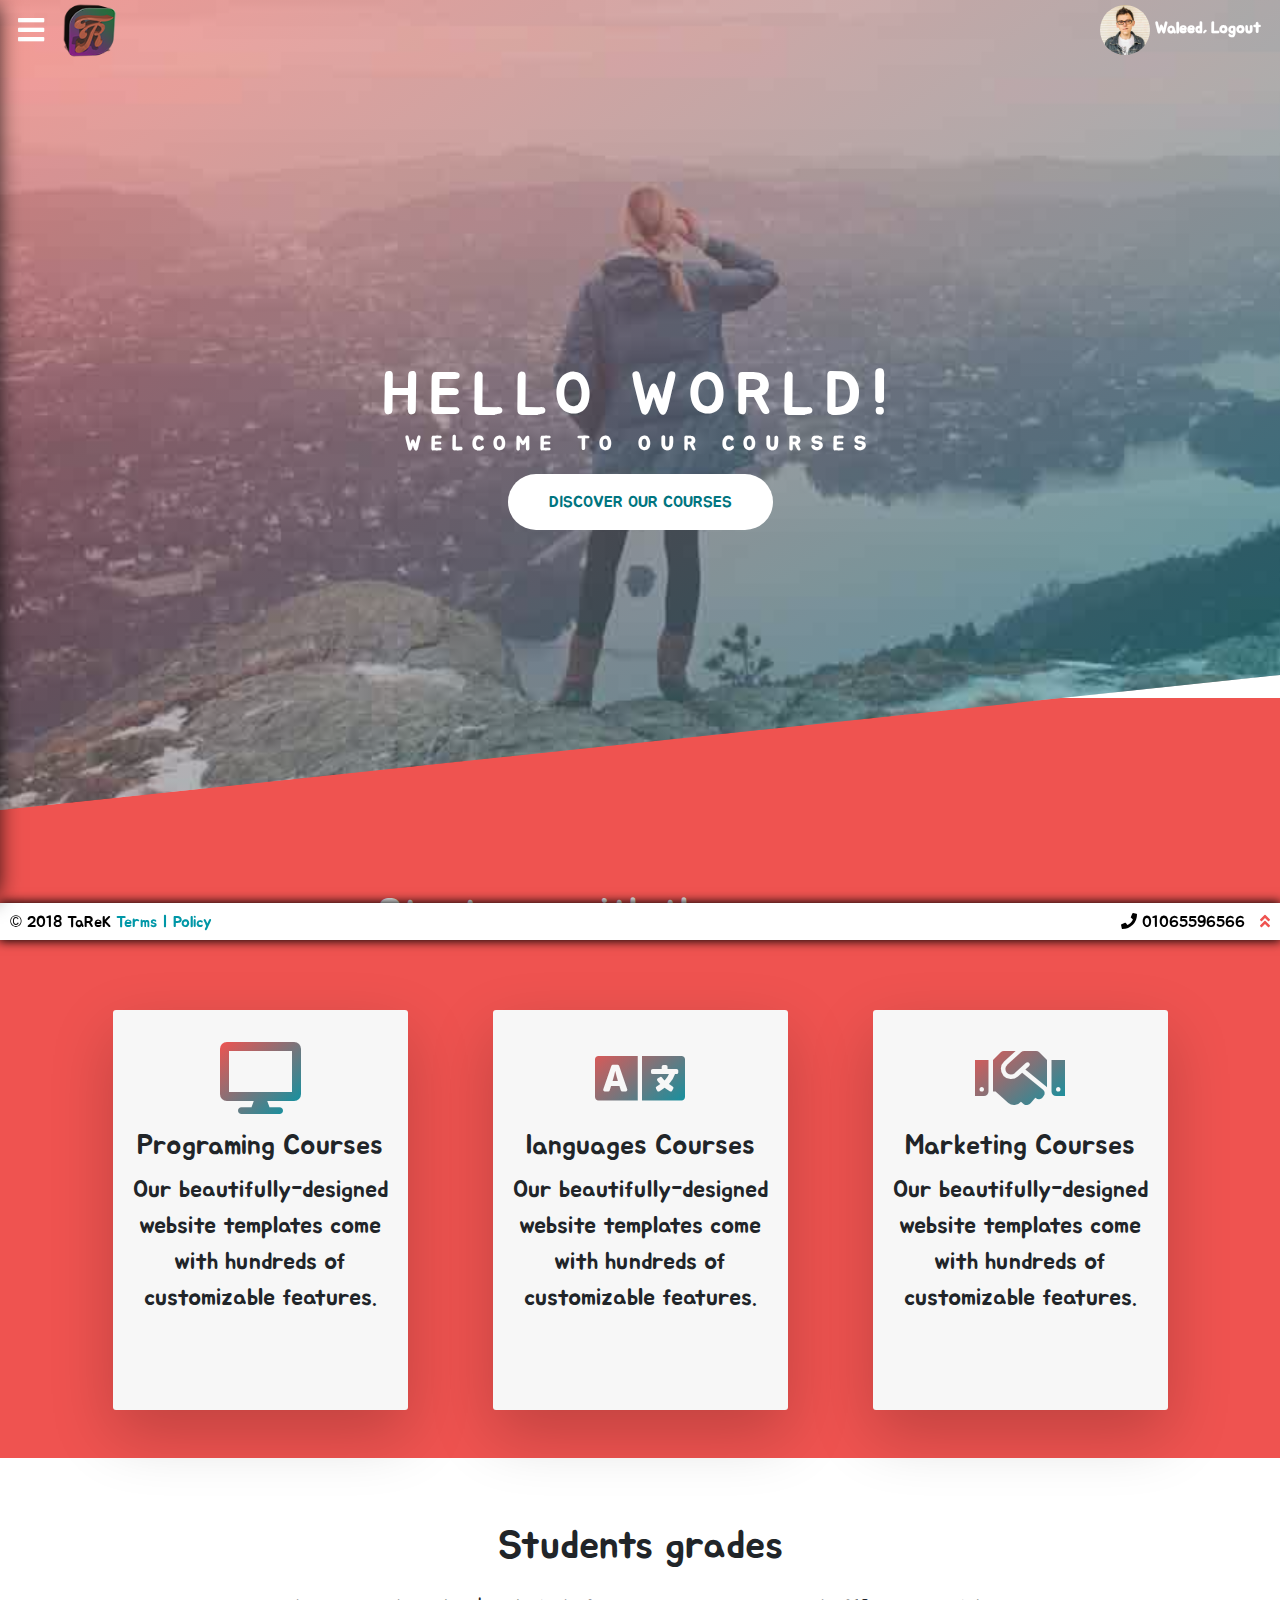
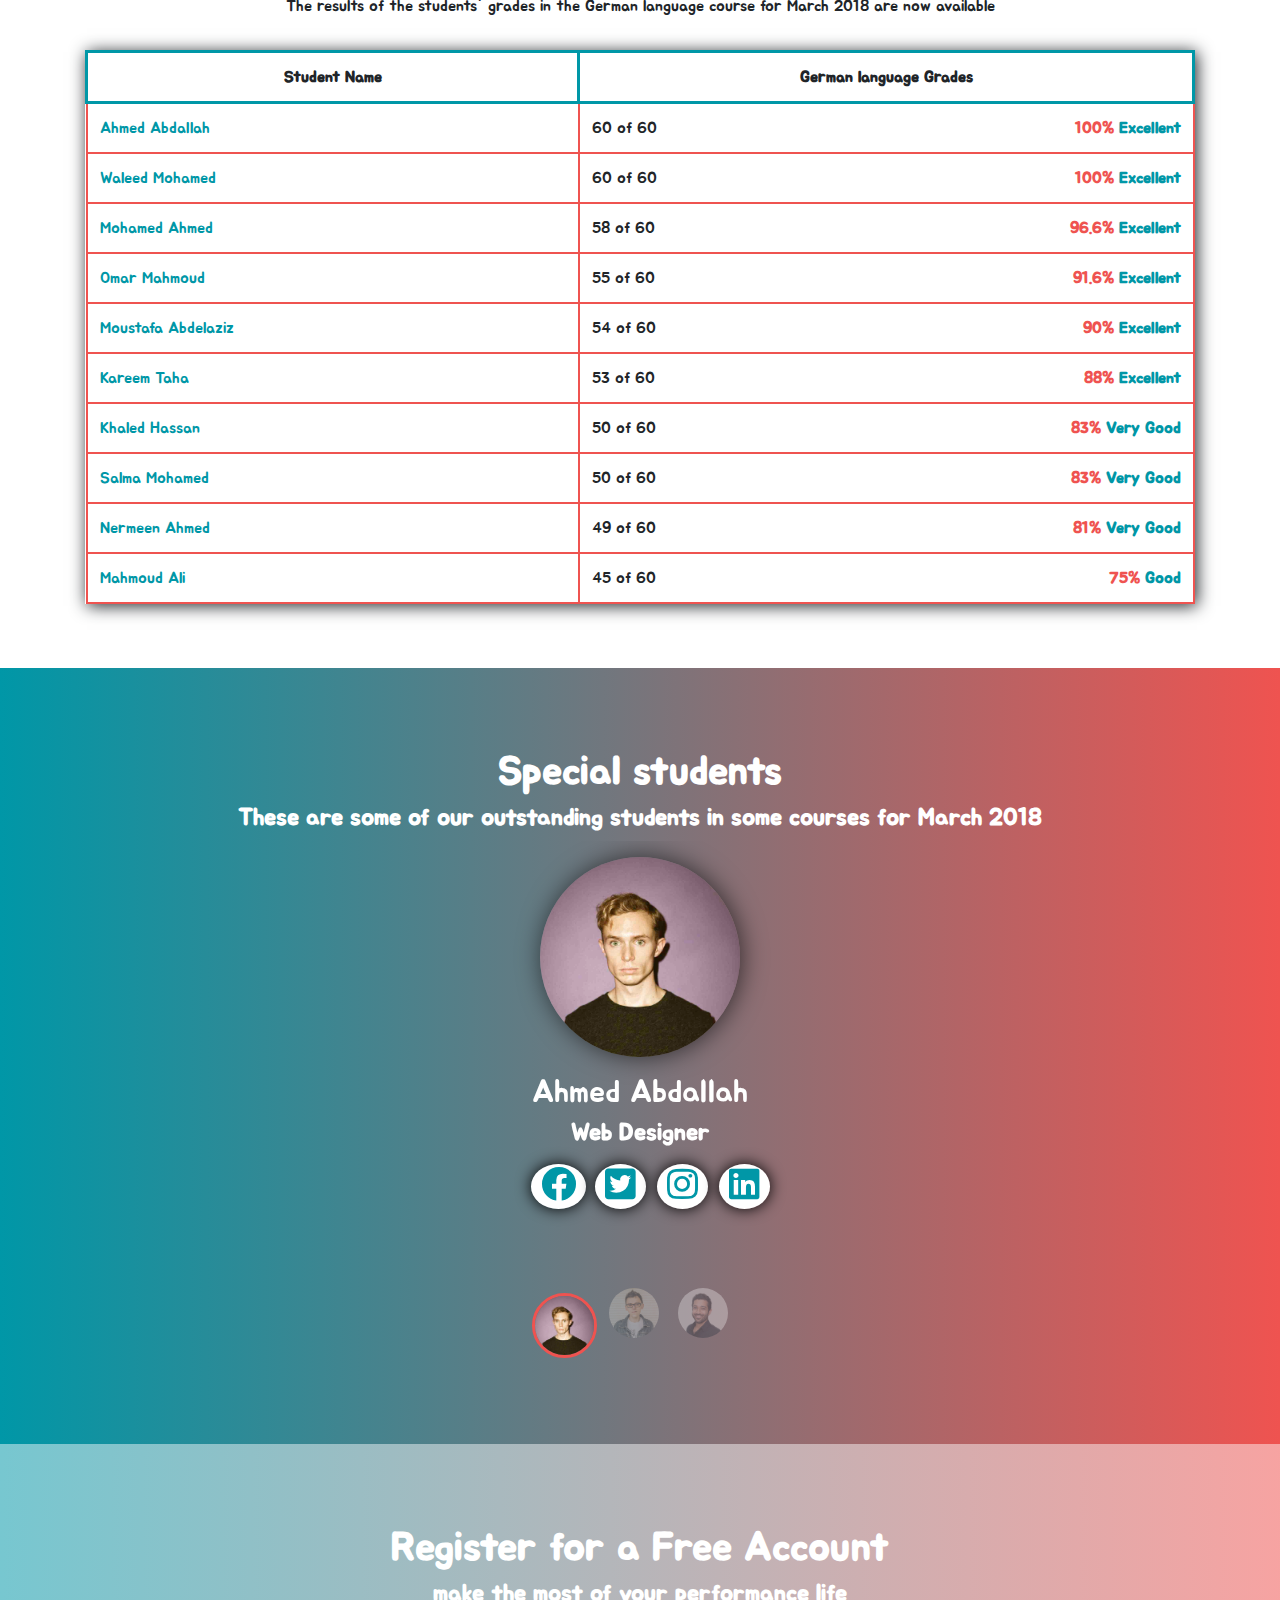
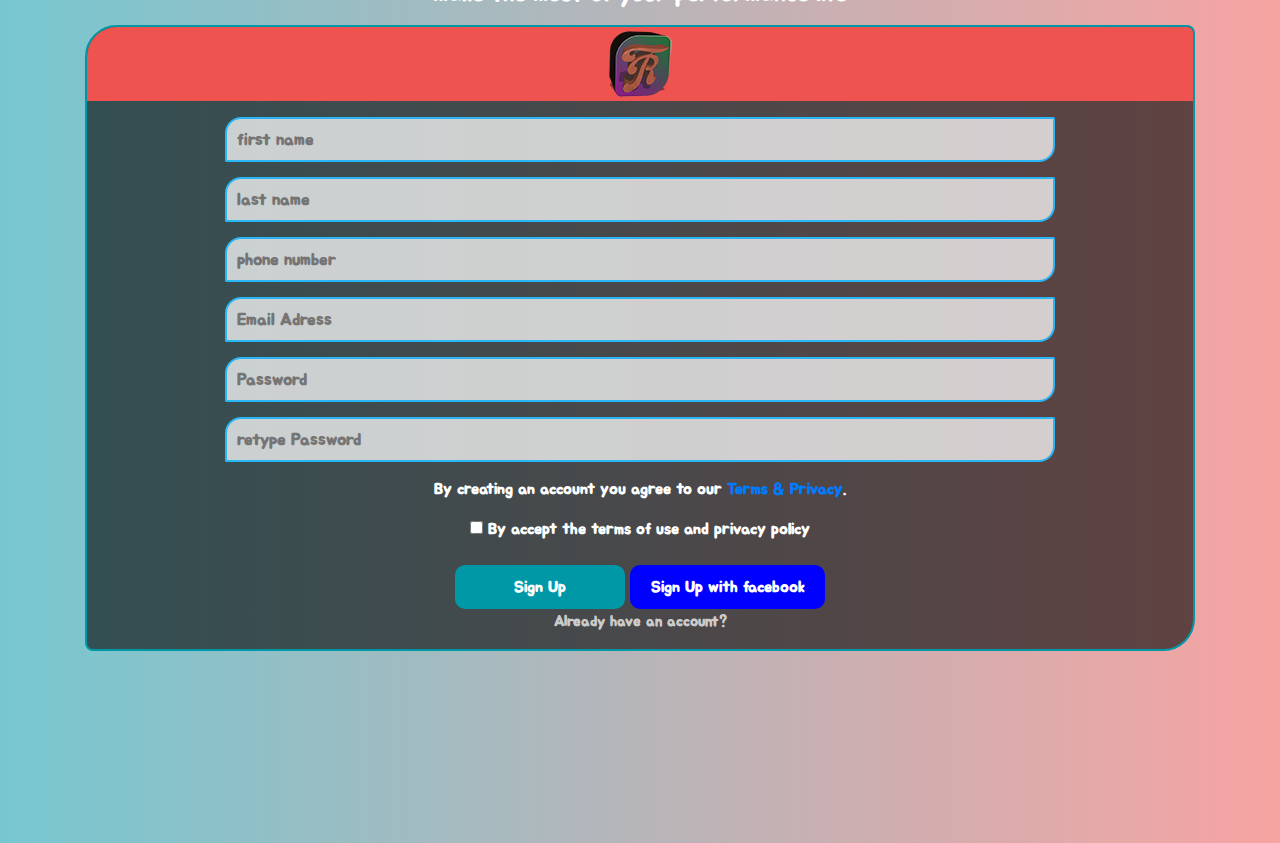
==== index.html @ 6b43af76 "task" ====
<!DOCTYPE html>
<html>

<head>
  <meta charset="utf-8">
  <meta name="viewport" content="width=device-width, initial-scale=1, shrink-to-fit=no">
  <title>Courses website</title>
  <link href="https://fonts.googleapis.com/css?family=Jua" rel="stylesheet">
  <link rel="shortcut icon" href="img\logo.png">
  <link rel="stylesheet" href="css/bootstrap.min.css">
  <link rel="stylesheet" href="css/fontawesome.min.css">
  <link href="https://use.fontawesome.com/releases/v5.0.8/css/all.css" rel="stylesheet">
  <link rel="stylesheet" href="css/style.css">
  <script src="js/jquery-3.3.1.min.js"></script>
  <script src="js/jquery.nicescroll.min.js"></script>
  <script src="js/bootstrap.min.js"></script>
  <script src="js/popper.min.js"></script>
  <script src="js/plugin.js"></script>
   <script src="js/javascript.js"></script>
</head>

<body>
  <!---------------------- start navbar-->
  <!-------------------- fixed options -------------->
  <div class="fixed-option">
    <div class="side-menu">
      <a href="#" class="active">Home</a>
      <a href="#feat-stu">features courses</a>
      <a href="#">Latest News</a>
      <a href="#">Courses</a>
      <a href="#">About Us</a>
      <a href="#">Contact Us</a>
    </div>
    <div class="close-nav far fa-window-close"></div>
  </div>
  <!-------------------- end options -------------->
  <div class="main-header">
    <a class="brand" href="#">
      <img src="img/logo.png" title="campny logo">
    </a>
    <a class="open-nav fas fa-bars"></a>
    <div class="user">
      <a href="#waleed" class="user-pic">
        <img src="img/students/waleed.jpg" title="comrec logo">
      </a>
      <a class="user-name" href="#waleed" id="user-ahmed">Waleed,</a>
    </div>
    <a class="login-out-user" href="#login" onclick="logout()" id="logout"> Logout</a>
  </div>
  <!--------------------------- end navbar-->
  <!--------------------------------- start header-->
  <header class="header" id="header">
    <div class="text-box">
      <div class="container">
        <h1 class="heading-primary">
          <span class="heading-primary-main">hello world!</span>
          <span class="heading-primary-sub">Welcome to Our courses</span>
        </h1>
        <a href="#" class="btn btn-white btn-animated" id="start">Discover Our courses</a>
      </div>
    </div>
    </div>
  </header>
  <!--------------------------------------- end header -->
  <!----------------- feat section ------------>
  <section class="feature-section" id="feat-section">
    <div class="container">
      <h1 id="feat-h" class="text-center">Start now with these courses</h1>
      <div class="row">
        <div class="feat col-md-6 col-lg-4">
          <div class="feat-box">
            <i class="feat-icon fas fa-desktop fa-3x"></i>
            <h3 class="feat-head">Programing Courses</h3>
            <p class="feat-text">Our beautifully-designed website templates come with hundreds of customizable features.</p>
          </div>
        </div>
        <div class="feat col-md-6 col-lg-4">
          <div class="feat-box">
            <i class="feat-icon fas fa-language fa-3x"></i>
            <h3 class="feat-head">languages Courses</h3>
            <p class="feat-text">Our beautifully-designed website templates come with hundreds of customizable features.</p>
          </div>
        </div>
        <div class="feat col-md-6 col-lg-4">
          <div class="feat-box">
            <i class="feat-icon fas fa-handshake fa-3x"></i>
            <h3 class="feat-head">Marketing Courses</h3>
            <p class="feat-text">Our beautifully-designed website templates come with hundreds of customizable features.</p>
          </div>
        </div>
      </div>
    </div>
  </section>
  <section class="grades" id="grades">
    <div class="container">
      <h1>Students grades</h1>
      <p>The results of the students' grades in the German language course for March 2018 are now available</p>
      <table class="table">
        <thead>
          <tr>
            <th>Student Name</th>
            <th>German language Grades</th>
          </tr>
        </thead>
        <tbody>
          <tr>
            <td>
              <a href="#ahmed">Ahmed Abdallah</a>
            </td>
            <td>60 of 60
              <div class="rate">
                <span> 100% </span>
                <span> Excellent </span>
              </div>
            </td>
            <div class="popup" id="ahmed">
              <div class="contaner">
                <div class="popup_content">
                  <a href="#grades" class="close-popup far fa-window-close"></a>
                  <img src="img/students/ahmed.jpg">
                  <h2>Ahmed Abdallah</h2>
                  <h4>Web Designer</h4>
                  <h6>From Cairo, Egypt</h6>
                  <h6>faculty of science sohag university</h6>
                  <p class="lead">Interested in German course and web design course</p>
                  <div class="social">
                    <div class="icon">
                      <a href="#">
                        <i class="fab fa-facebook"></i>
                      </a>
                    </div>
                    <div class="icon">
                      <a href="#">
                        <i class="fab fa-twitter-square"></i>
                      </a>
                    </div>

                    <div class="icon">
                      <a href="#">
                        <i class="fab fa-instagram"></i>
                      </a>
                    </div>

                    <div class="icon">
                      <a href="#">
                        <i class="fab fa-linkedin"></i>
                      </a>
                    </div>
                  </div>
                  <button class="button-effect from-left">
                    <span class="fi1"></span>
                    <span class="fi2">Contact</span>
                  </button>
                </div>
              </div>
            </div>
          </tr>
          <tr>
            <td>
              <a href="#waleed">Waleed Mohamed</a>
            </td>
            <td>60 of 60
              <div class="rate">
                <span> 100% </span>
                <span> Excellent </span>
              </div>
            </td>
            <div class="popup" id="waleed">
              <div class="contaner">
                <div class="popup_content">
                  <a href="#" class="close-popup far fa-window-close"></a>
                  <img src="img/students/waleed.jpg">
                  <h2>Waleed Mohamed</h2>
                  <h4>Student</h4>
                  <h6>From Alex, Egypt</h6>
                  <h6>faculty of medicine Cairo university</h6>
                  <p class="lead">Interested in German course and Ui/Ux course</p>
                  <div class="social">
                    <div class="icon">
                      <a href="#">
                        <i class="fab fa-facebook"></i>
                      </a>
                    </div>
                    <div class="icon">
                      <a href="#">
                        <i class="fab fa-twitter-square"></i>
                      </a>
                    </div>

                    <div class="icon">
                      <a href="#">
                        <i class="fab fa-instagram"></i>
                      </a>
                    </div>

                    <div class="icon">
                      <a href="#">
                        <i class="fab fa-linkedin"></i>
                      </a>
                    </div>
                  </div>
                  <button class="button-effect from-left">
                    <span class="fi1"></span>
                    <span class="fi2">Contact</span>
                  </button>
                </div>
              </div>
            </div>
          </tr>
          <tr>
            <td>
              <a href="#mohamed">Mohamed Ahmed</a>
            </td>
            <td>58 of 60
              <div class="rate">
                <span> 96.6% </span>
                <span> Excellent </span>
              </div>
            </td>
            <div class="popup" id="mohamed">
              <div class="contaner">
                <div class="popup_content">
                  <a href="#grades" class="close-popup far fa-window-close"></a>
                  <img src="img/students/mohamed.jpg">
                  <h2>Mohamed Ahmed</h2>
                  <h4>Teacher</h4>
                  <h6>From Faiyum , Egypt</h6>
                  <h6>faculty of alsun ain shams university</h6>
                  <p class="lead">Interested in German course and grafic design course</p>
                  <div class="social">
                    <div class="icon">
                      <a href="#">
                        <i class="fab fa-facebook"></i>
                      </a>
                    </div>
                    <div class="icon">
                      <a href="#">
                        <i class="fab fa-twitter-square"></i>
                      </a>
                    </div>

                    <div class="icon">
                      <a href="#">
                        <i class="fab fa-instagram"></i>
                      </a>
                    </div>

                    <div class="icon">
                      <a href="#">
                        <i class="fab fa-linkedin"></i>
                      </a>
                    </div>
                  </div>
                  <button class="button-effect from-left">
                    <span class="fi1"></span>
                    <span class="fi2">Contact</span>
                  </button>
                </div>
              </div>
            </div>
          </tr>
          <tr>
            <td>
              <a href="#omar">Omar Mahmoud</a>
            </td>
            <td>55 of 60
              <div class="rate">
                <span> 91.6% </span>
                <span> Excellent </span>
              </div>
            </td>
            <div class="popup" id="omar">
              <div class="contaner">
                <div class="popup_content">
                  <a href="#grades" class="close-popup far fa-window-close"></a>
                  <img src="img/students/omar.jpg">
                  <h2>Omar Mahmoud</h2>
                  <h4>Student</h4>
                  <h6>From asyout , Egypt</h6>
                  <h6>faculty of engineering cairo university</h6>
                  <p class="lead">Interested in German course English course</p>
                  <div class="social">
                    <div class="icon">
                      <a href="#">
                        <i class="fab fa-facebook"></i>
                      </a>
                    </div>
                    <div class="icon">
                      <a href="#">
                        <i class="fab fa-twitter-square"></i>
                      </a>
                    </div>

                    <div class="icon">
                      <a href="#">
                        <i class="fab fa-instagram"></i>
                      </a>
                    </div>

                    <div class="icon">
                      <a href="#">
                        <i class="fab fa-linkedin"></i>
                      </a>
                    </div>
                  </div>
                  <button class="button-effect from-left">
                    <span class="fi1"></span>
                    <span class="fi2">Contact</span>
                  </button>
                </div>
              </div>
            </div>
          </tr>
          <tr>
            <td>
              <a href="#mostafa">Moustafa Abdelaziz</a>
            </td>
            <td>54 of 60
              <div class="rate">
                <span> 90% </span>
                <span> Excellent </span>
              </div>
            </td>
            <div class="popup" id="mostafa">
              <div class="contaner">
                <div class="popup_content">
                  <a href="#grades" class="close-popup far fa-window-close"></a>
                  <img src="img/students/moustafa.jpg">
                  <h2>Moustafa Abdelaziz</h2>
                  <h4></h4>
                  <h6>From Aswan , Egypt</h6>
                  <h6>faculty of dentistry alexandria university</h6>
                  <p class="lead">Interested in German course italic course</p>
                  <div class="social">
                    <div class="icon">
                      <a href="#">
                        <i class="fab fa-facebook"></i>
                      </a>
                    </div>
                    <div class="icon">
                      <a href="#">
                        <i class="fab fa-twitter-square"></i>
                      </a>
                    </div>

                    <div class="icon">
                      <a href="#">
                        <i class="fab fa-instagram"></i>
                      </a>
                    </div>

                    <div class="icon">
                      <a href="#">
                        <i class="fab fa-linkedin"></i>
                      </a>
                    </div>
                  </div>
                  <button class="button-effect from-left">
                    <span class="fi1"></span>
                    <span class="fi2">Contact</span>
                  </button>
                </div>
              </div>
            </div>
          </tr>
          <tr>
            <td>
              <a href="#kareem">Kareem Taha</a>
            </td>
            <td>53 of 60
              <div class="rate">
                <span> 88% </span>
                <span> Excellent </span>
              </div>
            </td>
            <div class="popup" id="kareem">
              <div class="contaner">
                <div class="popup_content">
                  <a href="#grades" class="close-popup far fa-window-close"></a>
                  <img src="img/students/kareem.jpg">
                  <h2>Kareem Taha</h2>
                  <h4></h4>
                  <h6>From Luxor , Egypt</h6>
                  <h6>faculty of engineering assiut university</h6>
                  <p class="lead">Interested in German course and autocad course</p>
                  <div class="social">
                    <div class="icon">
                      <a href="#">
                        <i class="fab fa-facebook"></i>
                      </a>
                    </div>
                    <div class="icon">
                      <a href="#">
                        <i class="fab fa-twitter-square"></i>
                      </a>
                    </div>

                    <div class="icon">
                      <a href="#">
                        <i class="fab fa-instagram"></i>
                      </a>
                    </div>

                    <div class="icon">
                      <a href="#">
                        <i class="fab fa-linkedin"></i>
                      </a>
                    </div>
                  </div>
                  <button class="button-effect from-left">
                    <span class="fi1"></span>
                    <span class="fi2">Contact</span>
                  </button>
                </div>
              </div>
            </div>
          </tr>
          <tr>
            <td>
              <a href="#khaled">Khaled Hassan</a>
            </td>
            <td>50 of 60
              <div class="rate">
                <span> 83% </span>
                <span> Very Good </span>
              </div>
            </td>
            <div class="popup" id="khaled">
              <div class="contaner">
                <div class="popup_content">
                  <a href="#grades" class="close-popup far fa-window-close"></a>
                  <img src="img/students/khaled.jpg">
                  <h2>Khaled Hassan</h2>
                  <h4></h4>
                  <h6>From Sohag , Egypt</h6>
                  <h6>faculty of education south valley university</h6>
                  <p class="lead">Interested in German course and English course</p>
                  <div class="social">
                    <div class="icon">
                      <a href="#">
                        <i class="fab fa-facebook"></i>
                      </a>
                    </div>
                    <div class="icon">
                      <a href="#">
                        <i class="fab fa-twitter-square"></i>
                      </a>
                    </div>

                    <div class="icon">
                      <a href="#">
                        <i class="fab fa-instagram"></i>
                      </a>
                    </div>

                    <div class="icon">
                      <a href="#">
                        <i class="fab fa-linkedin"></i>
                      </a>
                    </div>
                  </div>
                  <button class="button-effect from-left">
                    <span class="fi1"></span>
                    <span class="fi2">Contact</span>
                  </button>
                </div>
              </div>
            </div>
          </tr>
          <tr>
            <td>
              <a href="#salma">Salma Mohamed</a>
            </td>
            <td>50 of 60
              <div class="rate">
                <span> 83% </span>
                <span> Very Good </span>
              </div>
            </td>
            <div class="popup" id="salma">
              <div class="contaner">
                <div class="popup_content">
                  <a href="#grades" class="close-popup far fa-window-close"></a>
                  <img src="img/students/salma.jpg">
                  <h2>Salma Mohamed</h2>
                  <h4></h4>
                  <h6>From Cairo , Egypt</h6>
                  <h6>faculty of pharmacy cairo university</h6>
                  <p class="lead">Interested in German course and Web Design course</p>
                  <div class="social">
                    <div class="icon">
                      <a href="#">
                        <i class="fab fa-facebook"></i>
                      </a>
                    </div>
                    <div class="icon">
                      <a href="#">
                        <i class="fab fa-twitter-square"></i>
                      </a>
                    </div>

                    <div class="icon">
                      <a href="#">
                        <i class="fab fa-instagram"></i>
                      </a>
                    </div>

                    <div class="icon">
                      <a href="#">
                        <i class="fab fa-linkedin"></i>
                      </a>
                    </div>
                  </div>
                  <button class="button-effect from-left">
                    <span class="fi1"></span>
                    <span class="fi2">Contact</span>
                  </button>
                </div>
              </div>
            </div>
          </tr>
          <tr>
            <td>
              <a href="#nermeen">Nermeen Ahmed</a>
            </td>
            <td>49 of 60
              <div class="rate">
                <span> 81% </span>
                <span> Very Good </span>
              </div>
            </td>
            <div class="popup" id="nermeen">
              <div class="contaner">
                <div class="popup_content">
                  <a href="#grades" class="close-popup far fa-window-close"></a>
                  <img src="img/students/nermeen.jpg">
                  <h2>Nermeen Ahmed</h2>
                  <h4></h4>
                  <h6>From mansoura , Egypt</h6>
                  <h6>faculty of commerce mansoura university</h6>
                  <p class="lead">Interested in German course and italic course</p>
                  <div class="social">
                    <div class="icon">
                      <a href="#">
                        <i class="fab fa-facebook"></i>
                      </a>
                    </div>
                    <div class="icon">
                      <a href="#">
                        <i class="fab fa-twitter-square"></i>
                      </a>
                    </div>

                    <div class="icon">
                      <a href="#">
                        <i class="fab fa-instagram"></i>
                      </a>
                    </div>

                    <div class="icon">
                      <a href="#">
                        <i class="fab fa-linkedin"></i>
                      </a>
                    </div>
                  </div>
                  <button class="button-effect from-left">
                    <span class="fi1"></span>
                    <span class="fi2">Contact</span>
                  </button>
                </div>
              </div>
            </div>
          </tr>
          <tr>
            <td>
              <a href="#mahmoud">Mahmoud Ali</a>
            </td>
            <td>45 of 60
              <div class="rate">
                <span> 75% </span>
                <span> Good </span>
              </div>
            </td>
            <div class="popup" id="mahmoud">
              <div class="contaner">
                <div class="popup_content">
                  <a href="#grades" class="close-popup far fa-window-close"></a>
                  <img src="img/students/mahoud.jpg">
                  <h2>Mahmoud Ali</h2>
                  <h4></h4>
                  <h6>From Alex , Egypt</h6>
                  <h6>faculty of law alexandria university</h6>
                  <p class="lead">Interested in German course and back-end developer course</p>
                  <div class="social">
                    <div class="icon">
                      <a href="#">
                        <i class="fab fa-facebook"></i>
                      </a>
                    </div>
                    <div class="icon">
                      <a href="#">
                        <i class="fab fa-twitter-square"></i>
                      </a>
                    </div>

                    <div class="icon">
                      <a href="#">
                        <i class="fab fa-instagram"></i>
                      </a>
                    </div>

                    <div class="icon">
                      <a href="#">
                        <i class="fab fa-linkedin"></i>
                      </a>
                    </div>
                  </div>
                  <button class="button-effect from-left">
                    <span class="fi1"></span>
                    <span class="fi2">Contact</span>
                  </button>
                </div>
              </div>
            </div>
          </tr>
        </tbody>
      </table>
    </div>
  </section>
  </div>
  <div class="login" id="login">
    <div class="container">
      <form class="login-content">
        <div class="login-logo">
          <img src="img/logo.png" title="loco campny">
        </div>
        <input type="text" class="login-input" placeholder="Email Adress" autofocus>
        <input type="password" class="login-input" placeholder="Password">
        <button class="button-effect from-left">
          <span class="fi1"></span>
          <span class="fi2">Log In</span>
        </button>
        <button class="button-effect from-left facbook-login">
          <span class="fi1"></span>
          <span class="fi2">login with facebook</span>
        </button>
        <p class="login-lost">
          <a href="">Forgot Password?</a>
        </p>
        <a href="#header" class="close-login far fa-window-close"></a>
      </form>
    </div>
  </div>
  <!--------------------------feat studets-->
  <section class="feat-students" id="feat-stu">
    <div class="container">
      <h1 class="main-head">Special students</h1>
      <h4>These are some of our outstanding students in some courses for March 2018</h4>
      <div id="demo" class="carousel slide carousel-fade" data-ride="carousel">
        <!-- Indicators -->
        <ul class="carousel-indicators">
          <li data-target="#demo" data-slide-to="0" class="active">
            <img src="img/students/ahmed.jpg">
          </li>
          <li data-target="#demo" data-slide-to="1">
            <img src="img/students/waleed.jpg">
          </li>
          <li data-target="#demo" data-slide-to="2">
            <img src="img/students/mohamed.jpg">
          </li>
        </ul>
        <!-- The slideshow -->
        <div class="carousel-inner">
          <div class="carousel-item active">
            <div class="feat-student">
              <img src="img/students/ahmed.jpg">

              <h2>Ahmed Abdallah</h2>
              <h4>Web Designer</h4>
              <div class="icon">
                <a href="#">
                  <i class="fab fa-facebook"></i>
                </a>
              </div>
              <div class="icon">
                <a href="#">
                  <i class="fab fa-twitter-square"></i>
                </a>
              </div>

              <div class="icon">
                <a href="#">
                  <i class="fab fa-instagram"></i>
                </a>
              </div>

              <div class="icon">
                <a href="#">
                  <i class="fab fa-linkedin"></i>
                </a>
              </div>
            </div>
          </div>
          <div class="carousel-item">
            <div class="feat-student">
              <img src="img/students/waleed.jpg">
              <h2>Waleed Mohamed</h2>
              <h4>Student</h4>
              <div class="icon">
                <a href="#">
                  <i class="fab fa-facebook"></i>
                </a>
              </div>
              <div class="icon">
                <a href="#">
                  <i class="fab fa-twitter-square"></i>
                </a>
              </div>

              <div class="icon">
                <a href="#">
                  <i class="fab fa-instagram"></i>
                </a>
              </div>

              <div class="icon">
                <a href="#">
                  <i class="fab fa-linkedin"></i>
                </a>
              </div>
            </div>
          </div>
          <div class="carousel-item">
            <div class="feat-student">
              <img src="img/students/mohamed.jpg">
              <h2>Mohamed Ahmed</h2>
              <h4>Teacher</h4>
              <div class="icon">
                <a href="#">
                  <i class="fab fa-facebook"></i>
                </a>
              </div>
              <div class="icon">
                <a href="#">
                  <i class="fab fa-twitter-square"></i>
                </a>
              </div>

              <div class="icon">
                <a href="#">
                  <i class="fab fa-instagram"></i>
                </a>
              </div>

              <div class="icon">
                <a href="#">
                  <i class="fab fa-linkedin"></i>
                </a>
              </div>
            </div>

          </div>
        </div>
      </div>
    </div>
    </div>
  </section>
  <!-------------------------- feat students-->
  <!------------------------------ sign up-->
  <div class="signup">
    <div class="overlay">
      <div class="container">
        <h1>Register for a Free Account</h1>
        <h4>make the most of your performance life</h4>
        <form class="signup-content">
          <div class="signup-logo">
            <img src="img/logo.png" title="loco campny">
          </div>
          <input type="name" class="signup-input" placeholder="first name">
          <input type="name" class="signup-input" placeholder="last name">
          <input type="text" class="signup-input" placeholder="phone number">
          <input type="email" class="signup-input" placeholder="Email Adress">
          <input type="password" class="signup-input" placeholder="Password">
          <input type="password" class="signup-input" placeholder="retype Password">
          <p>By creating an account you agree to our
            <a href="#">Terms & Privacy</a>.</p>
          <label class="container">
            <input type="checkbox"> By accept the terms of use and privacy policy
          </label>
          <button class="button-effect from-left">
            <span class="fi1"></span>
            <span class="fi2">Sign Up</span>
          </button>
          <button class="button-effect from-left facbook-signup">
            <span class="fi1"></span>
            <span class="fi2">Sign Up with facebook</span>
          </button>
          <p class="not-have">
            <a href="#login">Already have an account?</a>
          </p>
        </form>
      </div>
    </div>
    <!----------------------- end sgin up-->
    <!--------------------------------footer-->
    <footer class="fixed-footer">
      <div class="left">
        &copy; 2018 TaReK
        <a class="terms" href="#">Terms | Policy</a>
      </div>
      <div class="right">
        <i class="fas fa-phone"></i>
        <span>01065596566</span>
        <i class="go-up fas fa-angle-double-up"></i>
      </div>
    </footer>
    <div class="message" id="message">
      <div class="container">
        <form class="message-content">
          <div class="message-logo">
            <img src="img/logo.png" title="loco campny">
          </div>
          <h2>Contact us</h2>
          <input type="name" class="message-input" placeholder="Full Name">
          <input type="text" class="message-input" placeholder="Email Adress" autofocus>
          <textarea id="subject" name="subject" placeholder="Write a message for us.."></textarea>
          <button class="button-effect from-left">
            <span class="fi1"></span>
            <span class="fi2">submit</span>
          </button>
          <br>
          <a href="#header" class="close-message far fa-window-close"></a>
        </form>
      </div>
    </div>
    <a href="#message" class="message-click fas fa-envelope"></a>
    <!---------------- end footer-->
    <div class="loading" id="loading">
      <div class="container">
      <div class="loader"></div>
      <h2>Loading Page...</h2>
      <div class="spinner">
        <div class="double-bounce1"></div>
        <div class="double-bounce2"></div>
      </div>
    </div>
    </div>
    <div id="home"></div>
</body>

</html>
---- css/style.css ----
@keyframes moveinleft {
  0% {
    opacity: 0;
    transform: translate(-100px);
  }
  80% {
    transform: translate(10px);
  }
  100% {
    opacity: 1;
    transform: translate(0);
  }
}

@keyframes moveinright {
  0% {
    opacity: 0;
    transform: translate(100px);
  }
  80% {
    transform: translate(-10px);
  }
  100% {
    opacity: 1;
    transform: translate(0);
  }
}

@keyframes moveinbottom {
  0% {
    opacity: 0;
    transform: translateY(30px);
  }
  100% {
    opacity: 1;
    transform: translate(0);
  }
}

.header {
  height: 90vh;
  background-image: linear-gradient(to right bottom, rgba(239, 83, 80, 0.534), rgba(0, 150, 167, 0.534)), url(../img/header.jpeg);
  background-size: cover;
  background-attachment: fixed;
  background-position: top;
  position: relative;
  clip-path: polygon(0% 0%, 100% 0%, 100% 75vh, 0% 100%);
}

.text-box {
  padding-top: 40vh;
  text-align: center;
}

.text-box .btn:link {
  text-transform: uppercase;
  text-decoration: none;
  padding: 15px 40px;
  display: inline-block;
  border-radius: 100px;
  transition: all .2s;
  margin-top: 10px;
  position: relative;
}

.text-box .btn:visited {
  text-transform: uppercase;
  text-decoration: none;
  padding: 15px 40px;
  display: inline-block;
  border-radius: 100px;
  transition: all .2s;
  margin-top: 10px;
  position: relative;
}

.text-box .btn:hover {
  transform: translateY(-3px);
  box-shadow: 0 5px 10px 1px #007580;
}

.text-box .btn:hover::after {
  transform: scaleX(1.4) scaleY(1.6);
  opacity: 0;
}

.text-box .btn:active {
  transform: translateY(-1px);
  box-shadow: 0 2px 10px 1px #007580;
}

.text-box .btn::after {
  content: "";
  display: inline-block;
  height: 100%;
  width: 100%;
  border-radius: 100px;
  position: absolute;
  top: 0;
  left: 0;
  z-index: -1;
  transition: all .4s;
}

.text-box .btn-white {
  background: #fff;
  color: #007580;
  font-weight: 450;
}

.text-box .btn-white::after {
  background-color: #fff;
}

.heading-primary {
  color: #fff;
  text-transform: uppercase;
  backface-visibility: hidden;
}

.heading-primary-main {
  display: block;
  font-size: 1.5em;
  letter-spacing: 10px;
  font-weight: 400;
  animation-name: moveinleft;
  animation-duration: 3s;
}

.heading-primary-sub {
  display: block;
  font-size: 20px;
  font-weight: 700;
  letter-spacing: 10px;
  animation-name: moveinright ease-out;
  animation: moveinright 1s ease-out;
  animation-duration: 3s;
}

.feature-section {
  padding: 12rem 0 2rem 0;
  margin-top: -7rem;
  background: #EF5350;
  text-align: center;
}

.feature-section h1 {
  color: #fff;
  padding-bottom: 3rem;
  transition: all .3s ease-in-out;
}

.feature-section h1:hover {
  transform: scale(1.05);
}

.feature-section .feat .feat-box {
  font-size: 1.5rem;
  border-radius: 3px;
  box-shadow: 0 1.5rem 4rem rgba(0, 0, 0, 0.2);
  background-color: #f7f7f7;
  margin: 1rem auto;
  padding: 2rem 1rem;
  transition: all .3s ease-in-out;
  height: 400px;
  width: 295px;
}

.feature-section .feat .feat-box:hover {
  transform: translateY(-1.5rem) scale(1.03);
  box-shadow: 0 1.5rem 4rem rgba(0, 0, 0, 0.6);
}

.feature-section .feat-icon {
  background-image: linear-gradient(to right bottom, #EF5350, #0097A7);
  display: inline-block;
  -webkit-background-clip: text;
  color: transparent;
  margin-bottom: 1rem;
}

.grades {
  padding: 3rem 0;
  font-weight: 500;
}

.grades h1 {
  text-align: center;
  padding: 1rem;
}

.grades p {
  text-align: center;
  padding-bottom: 1rem;
}

.grades .table {
  box-shadow: 0.1rem 0.1rem 1rem 0rem;
}

.grades .table thead th {
  border: 3px solid #0097A7;
  text-align: center;
}

.grades .table td {
  border: 2px solid #EF5350;
  transition: all .3s ease-in-out;
}

.grades .table td .rate {
  float: right;
  font-weight: bold;
}

.grades .table td .rate span:first-child {
  color: #EF5350;
}

.grades .table td .rate span:last-child {
  color: #0097A7;
}

.grades .table td a {
  color: #0097A7;
  text-decoration: none;
  transition: all .1s ease-in-out;
}

.grades .table td a:hover {
  border-bottom: 2px solid;
}

.popup {
  position: fixed;
  background: rgba(0, 0, 0, 0.726);
  width: 100%;
  height: 100vh;
  z-index: 9999;
  top: -160%;
  opacity: 0;
  left: 0;
  visibility: hidden;
  transition: all 1s ease-in-out;
}

.popup .popup_content {
  padding: 1rem;
  margin: 4rem auto;
  width: 365px;
  height: 570px;
  background: white;
  border: 1px solid #c4c4c4;
  text-align: center;
  border-radius: 1rem .4rem;
  overflow: hidden;
  left: 0;
  top: 0;
  box-shadow: 0 2rem 4rem rgba(0, 0, 0, 0.6);
}

.popup .popup_content img {
  width: 160px;
  height: 160px;
  border-radius: 50%;
}

.popup .popup_content h2 {
  padding: 1rem 0 0 0;
}

.popup .popup_content h4 {
  color: rgba(0, 0, 0, 0.6);
}

.popup .popup_content .social {
  font-size: 30px;
}

.popup .popup_content .close-popup {
  font-size: 35px;
  float: right;
  color: #EF5350;
}

.popup .popup_content .close-popup:hover {
  color: #0097A7;
}

.popup:target {
  top: 0;
  opacity: 1;
  visibility: visible;
}

.feat-students {
  background: linear-gradient(to right, #0097A7, #EF5350);
  width: 100%;
  text-align: center;
  padding: 2rem;
  text-align: center;
  color: #fff;
  padding-bottom: 5rem;
}

.feat-students .main-head {
  color: #fff;
  padding-top: 3rem;
  font-weight: bold;
}

.feat-students h4 {
  color: #fff;
  font-weight: bold;
}

.feat-students .carousel-indicators li.active img {
  border: 3px solid #EF5350;
  width: 65px;
  height: 65px;
  opacity: 1;
  margin-top: 5px;
  transform: translate(-0.5rem);
}

.feat-students .carousel-indicators li {
  width: 50px;
  height: 50px;
  background: none;
  margin-right: 1rem;
}

.feat-students .carousel-indicators li img {
  width: 50px;
  height: 50px;
  display: block;
  border-radius: 50%;
  opacity: .3;
  transition: all .5s ease-in-out;
}

.feat-students .feat-student {
  margin-bottom: 7rem;
  padding: 1rem;
}

.feat-students .feat-student h2 {
  padding-top: 1rem;
}

.feat-students .feat-student img {
  width: 200px;
  height: 200px;
  border-radius: 50%;
  box-shadow: 2px 0px 25px 0px rgba(0, 0, 0, 0.6);
}

/* sign up */
.signup {
  background: url(../img/form.jpg);
  height: 999px;
  width: 100%;
  background-size: cover;
  background-repeat: no-repeat;
  background-attachment: fixed;
  text-align: center;
  color: #fff;
}

.signup h1 {
  padding-top: 5rem;
  font-weight: bold;
}

.signup h4 {
  font-weight: bold;
}

.signup .overlay {
  height: 999px;
  width: 100%;
  background: linear-gradient(to right, rgba(0, 150, 167, 0.534), rgba(239, 83, 80, 0.534));
}

.signup .signup-content {
  margin: 1rem auto;
  height: 90%;
  background: rgba(0, 0, 0, 0.6);
  border: 2px solid #0097A7;
  text-align: center;
  border-radius: 2rem .5rem;
  overflow: hidden;
  color: #fff;
  font-weight: bold;
}

.signup .signup-content .facbook-signup {
  width: 195px;
  margin-top: 1rem;
  background: blue;
}

.signup .signup-logo {
  background: #EF5350;
  width: 100%;
  padding: 2px;
  text-align: center;
  margin-bottom: 1rem;
}

.signup .signup-input {
  width: 75%;
  height: 45px;
  padding-left: 10px;
  font-size: 15px;
  background: rgba(255, 255, 255, 0.74);
  border: 2px solid #29b6f6;
  border-radius: 1rem .1rem;
  display: block;
  margin: 15px auto;
  transition: all .5s ease-in-out;
  font-size: 17px;
  font-weight: bold;
}

.signup input[type=text]:focus,
.signup input[type=password]:focus,
.signup input[type=name]:focus,
.signup input[type=email]:focus {
  border: 2px solid #EF5350;
}

.signup .signup-input:focus {
  border-color: #0097A7;
  outline: none;
}

.signup .signup-button {
  width: 100%;
  height: 50px;
  padding: 0;
  font-size: 20px;
  color: #fff;
  text-align: center;
  background: #EF5350;
  border: 0;
  border-radius: 5px;
  cursor: pointer;
  outline: 0;
}

.signup .not-have a {
  color: rgba(255, 255, 255, 0.74);
  text-decoration: none;
  font-size: 15px;
}

/* sign up */
/* footer */
@keyframes go-up {
  0% {
    transform: translateY(0);
  }
  20% {
    transform: translateY(0);
  }
  40% {
    transform: translateY(1px);
  }
  50% {
    transform: translateY(3px);
  }
  60% {
    transform: translateY(0);
  }
  70% {
    transform: translateY(-3px);
  }
  80% {
    transform: translateY(-1px);
  }
  90% {
    transform: translateY(0);
  }
  100% {
    transform: translateY(0);
  }
}

.fixed-footer {
  width: 100%;
  height: 37px;
  background: #fff;
  color: #000;
  padding: 7px 10px 0px 10px;
  box-shadow: 0px 0px 10px 1px #000;
  position: fixed;
  z-index: 99;
  bottom: 0;
  transform: translateY(40px);
  transition: all 1s ease-in-out;
}

.fixed-footer .right {
  float: right;
}

.fixed-footer .right .go-up {
  margin-left: 10px;
  color: #EF5350;
  animation: go-up 5s infinite;
  cursor: pointer;
}

.fixed-footer .left {
  float: left;
}

.fixed-footer .terms {
  color: #0097A7;
  transition: all .3s ease-in-out;
}

.fixed-footer .terms:hover {
  text-decoration: none;
  border-bottom: 2px solid #EF5350;
}

.message-click {
  position: fixed;
  bottom: 55px;
  right: 25px;
  z-index: 200;
  background: #0097A7;
  width: 50px;
  height: 50px;
  line-height: 50px;
  font-size: 1.5rem;
  border-radius: 50%;
  box-shadow: 0px 0px 12px 0px #000;
  color: #fff;
  transform: translateX(90px);
  transition: all .5s ease-in-out;
}

.message-click:hover {
  text-decoration: none;
  color: #fff;
  background: #0097A7;
  width: 60px;
  height: 60px;
  line-height: 60px;
}

.message {
  background: rgba(0, 0, 0, 0.6);
  height: 100vh;
  z-index: 9999;
  position: fixed;
  top: 0;
  left: 0;
  width: 100%;
  visibility: hidden;
  opacity: 0;
  transform: rotate(-90deg);
  transition: all 1s ease-in-out;
}

.message:target {
  visibility: visible;
  opacity: 1;
  transform: rotate(0);
  transform: translate(0);
}

.message .message-content {
  margin: 2.5rem auto;
  background: white;
  border: 1px solid #c4c4c4;
  text-align: center;
  border-radius: 5rem 1rem;
  overflow: hidden;
  left: 0;
  top: 0;
}

.message .message-content h2 {
  color: #EF5350;
}

.message .message-content .close-message {
  font-size: 35px;
  color: #EF5350;
  margin-top: .5rem;
}

.message .message-logo {
  background: #EF5350;
  width: 100%;
  padding: 5px;
  text-align: center;
  margin-bottom: 5px;
}

.message .message-input,
.message textarea {
  width: 85%;
  height: 50px;
  padding-left: 10px;
  font-size: 15px;
  background: rgba(255, 255, 255, 0.74);
  border: 3px solid #0097A7;
  border-radius: 4px;
  display: block;
  margin: 15px auto;
  transition: all .5s ease-in-out;
  font-size: 20px;
  font-weight: bold;
  margin: 15px auto;
  text-align: center;
}

.message textarea {
  height: 100%;
}

.message input[type=text]:focus,
.message input[type=password]:focus,
.message input[type=name]:focus,
.message input[type=email]:focus {
  border: 4px solid #EF5350;
}

.message .message-input:focus {
  border-color: #6e8095;
  outline: none;
}

.message .message-button {
  width: 100%;
  height: 50px;
  padding: 0;
  font-size: 20px;
  color: #fff;
  text-align: center;
  background: #f0776c;
  border: 0;
  border-radius: 5px;
  cursor: pointer;
  outline: 0;
}

/* footer */
body {
  padding: 0;
  margin: 0;
  font-family: 'Jua', sans-serif;
}

.carousel-fade .carousel-item {
  opacity: 0;
  transition-property: opacity;
}

.carousel-fade .carousel-item.active {
  opacity: 1;
}

.icon {
  width: 80px;
  height: 80px;
  margin-right: -23px;
  padding: 5px;
  display: inline-block;
}

.icon a {
  font-size: 35px;
  background: #fff;
  padding: 5px 10px;
  border-radius: 50%;
  color: #0097A7;
  box-shadow: 0 0px 15px 0px #000;
  transition: all .5s ease-in-out;
}

.icon a:hover {
  color: #EF5350;
  width: 95px;
  height: 95px;
}

/*  start fixed opsion */
.fixed-option {
  background: linear-gradient(to right, #0097A7, #EF5350);
  color: #fff;
  position: fixed;
  padding-top: 20px;
  left: -240px;
  top: 0;
  height: 100%;
  width: 240px;
  z-index: 9999;
  box-shadow: 0 0px 23px -4px #000;
}

.fixed-option .close-nav {
  display: block;
  padding: 10px;
  text-decoration: none;
  font-weight: bold;
  color: #fff;
  transition: all .3s ease-in-out;
  text-align: center;
  font-size: 30px;
  cursor: pointer;
}

.fixed-option .close-nav:hover {
  color: rgba(0, 0, 0, 0.6);
}

.fixed-option .side-menu {
  text-align: center;
}

.fixed-option .side-menu a {
  display: block;
  padding: 10px;
  text-decoration: none;
  font-weight: bold;
  font-size: 20px;
  margin: 5px 0;
  width: 100%;
  color: #fff;
  transition: all .3s ease-in-out;
}

.fixed-option .side-menu a:hover {
  background: #EF5350;
  border-radius: 5px;
}

.main-header {
  height: 60px;
  width: 100%;
  position: fixed;
  z-index: 55;
  display: flex;
  color: #fff;
  transition: all 1s ease-in-out;
}

.main-header .open-nav {
  font-size: 30px;
  left: 18px;
  position: absolute;
  margin: 15px 0;
  cursor: pointer;
}

.main-header .login-out-user {
  padding: 1px 5px;
  font-weight: 600;
  transition: all .2s ease-in-out;
  height: 28px;
  width: 63px;
  margin: 15px 10px 15px 0;
  color: #fff;
  position: absolute;
  right: 1px;
}

.main-header .login-out-user:hover {
  text-decoration: none;
  background: #EF5350;
  border-radius: 5px;
}

.main-header .brand {
  display: block;
  position: absolute;
  left: 62px;
  margin-top: 3px;
}

.main-header .brand img {
  height: 55px;
  width: 55px;
}

.main-header .user {
  position: absolute;
  right: 72px;
  padding: 5px 0px 5px 0px;
}

.main-header .user a {
  color: #fff;
  font-weight: 600;
  transition: all .2s ease-in-out;
}

.main-header .user a:hover {
  text-decoration: none;
  background: #EF5350;
  border-radius: 5px;
}

.main-header .user img {
  width: 50px;
  height: 50px;
  border-radius: 50%;
}

.main-header .user .user-pic:hover {
  background: none;
  border-radius: 0;
}

.button-effect {
  padding: 10px;
  border-radius: 10px;
  background: #0097A7;
  position: relative;
  cursor: pointer;
  text-align: center;
  width: 170px;
  font-weight: bold;
  overflow: hidden;
  color: #fff;
  border: none;
}

@keyframes ani-left {
  0% {
    width: 0;
  }
  70% {
    width: 100px;
  }
}

.from-left .fi1 {
  background: #EF5350;
  position: absolute;
  z-index: 1;
  left: 0;
  top: 0;
  width: 0;
  height: 100px;
  display: block;
  transition: all .4s ease-in-out;
}

.from-left:hover .fi1 {
  opacity: .4;
  width: 100%;
}

.from-left span:last-child {
  z-index: 2;
  position: relative;
}

.login {
  background: rgba(0, 0, 0, 0.6);
  height: 100vh;
  z-index: 9999;
  position: fixed;
  top: 0;
  left: 0;
  width: 100%;
  visibility: hidden;
  opacity: 0;
  transform: rotate(-90deg);
  transition: all 1s ease-in-out;
}

.login:target {
  visibility: visible;
  opacity: 1;
  transform: rotate(0);
  transform: translate(0);
}

.login .login-content {
  margin: 7rem auto;
  width: 340px;
  height: 445px;
  background: white;
  border: 1px solid #c4c4c4;
  text-align: center;
  border-radius: 5rem 1rem;
  overflow: hidden;
  left: 0;
  top: 0;
}

.login .login-content .close-login {
  font-size: 35px;
  color: #EF5350;
  margin-top: .5rem;
}

.login .login-content .facbook-login {
  width: 180px;
  margin-top: 1rem;
  background: blue;
}

.login .login-logo {
  background: #EF5350;
  width: 100%;
  padding: 5px;
  text-align: center;
  margin-bottom: 2rem;
}

.login .login-input {
  width: 285px;
  height: 50px;
  margin-bottom: 25px;
  padding-left: 10px;
  font-size: 15px;
  background: rgba(255, 255, 255, 0.74);
  border: 3px solid #29b6f6;
  border-radius: 4px;
  display: block;
  margin: 15px auto;
  transition: all .5s ease-in-out;
  font-size: 20px;
  font-weight: bold;
}

.login input[type=text]:focus,
.login input[type=password]:focus,
.login input[type=name]:focus,
.login input[type=email]:focus {
  border: 4px solid #EF5350;
}

.login .login-input:focus {
  border-color: #6e8095;
  outline: none;
}

.login .login-button {
  width: 100%;
  height: 50px;
  padding: 0;
  font-size: 20px;
  color: #fff;
  text-align: center;
  background: #f0776c;
  border: 0;
  border-radius: 5px;
  cursor: pointer;
  outline: 0;
}

.login .login-lost {
  text-align: center;
  margin-bottom: 0px;
}

.login .login-lost a {
  color: #666;
  text-decoration: none;
  font-size: 13px;
}

.loading {
  width: 100%;
  height: 100%;
  left: 0px;
  right: 0;
  background: url(../img/form.jpg);
  background-size: cover;
  background-repeat: no-repeat;
  position: fixed;
  overflow: hidden;
  top: 0;
  z-index: 999999;
}

.loading h2 {
  color: #fff;
  text-align: center;
  position: relative;
  z-index: 9999;
  top: 50px;
  margin: auto;
  font-size: 5em;
}

.loader {
  height: 100%;
  background: rgba(0, 0, 0, 0.51);
  position: absolute;
  width: 100%;
  left: 0;
  top: 0;
  z-index: 9999;
}

.spinner {
  width: 300px;
  height: 300px;
  position: relative;
  margin: 200px auto;
}

.double-bounce1, .double-bounce2 {
  width: 100%;
  height: 100%;
  border-radius: 50%;
  background: linear-gradient(to right, #0097A7, #EF5350);
  opacity: .9;
  position: absolute;
  top: 0;
  left: 0;
  z-index: 99999;
  -webkit-animation: sk-bounce 2.0s infinite ease-in-out;
  animation: sk-bounce 2.0s infinite ease-in-out;
}

.double-bounce2 {
  -webkit-animation-delay: -1.0s;
  animation-delay: -1.0s;
}

@-webkit-keyframes sk-bounce {
  0%, 100% {
    -webkit-transform: scale(0);
  }
  50% {
    -webkit-transform: scale(1);
  }
}

@keyframes sk-bounce {
  0%, 100% {
    transform: scale(0);
    -webkit-transform: scale(0);
  }
  50% {
    transform: scale(1);
    -webkit-transform: scale(1);
  }
}
/*# sourceMappingURL=style.css.map */
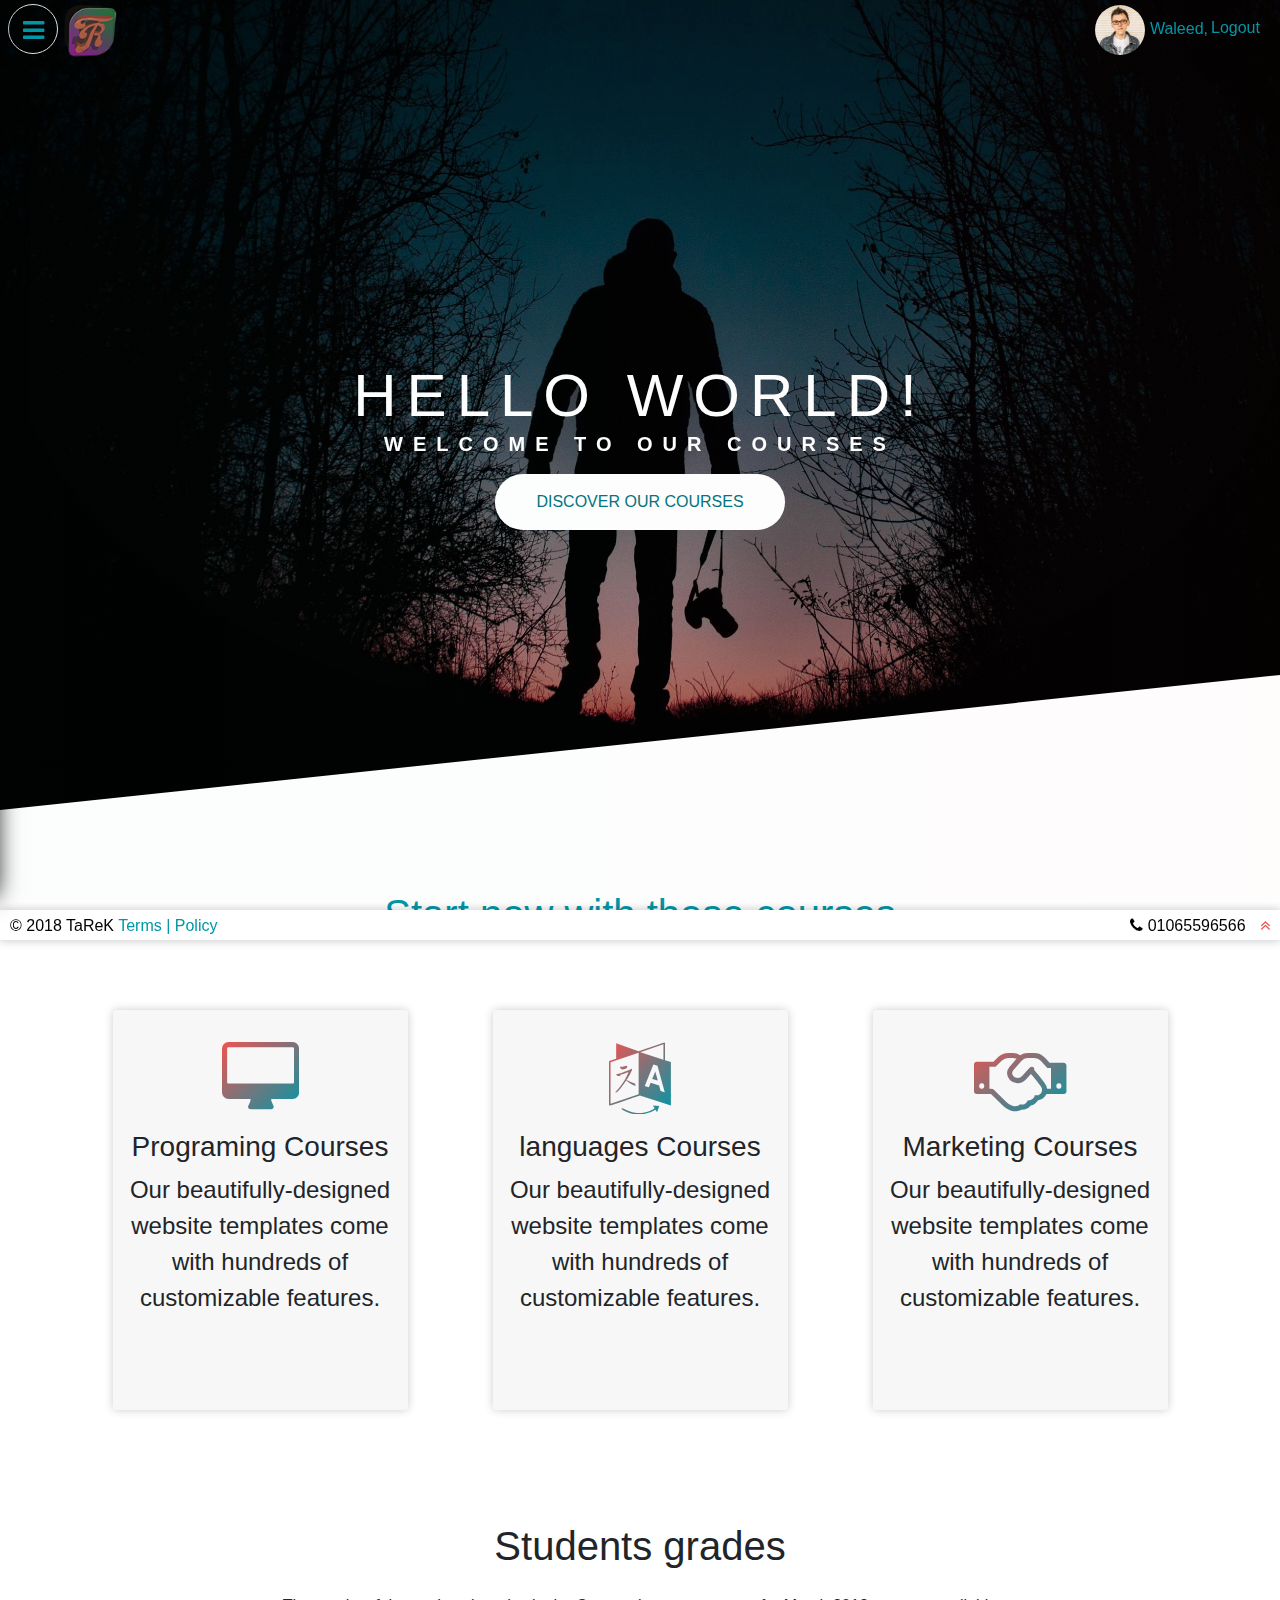
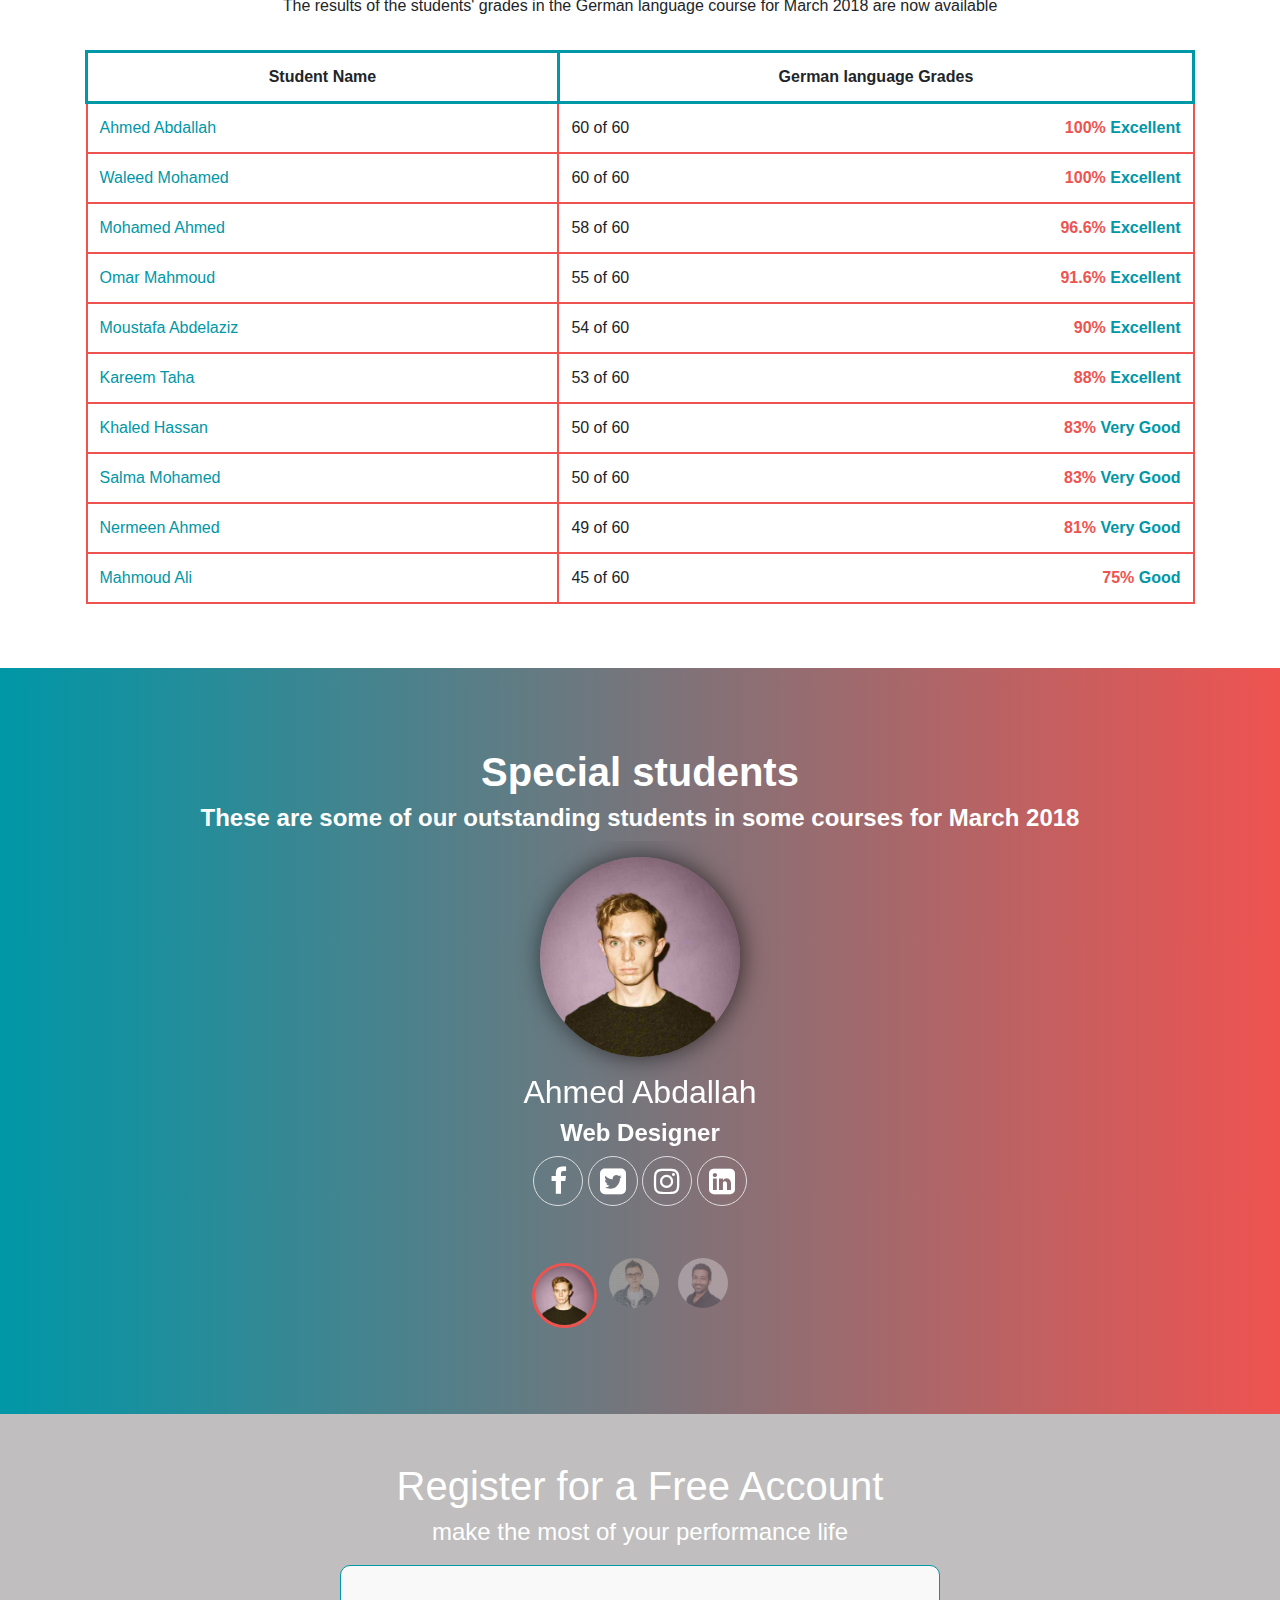
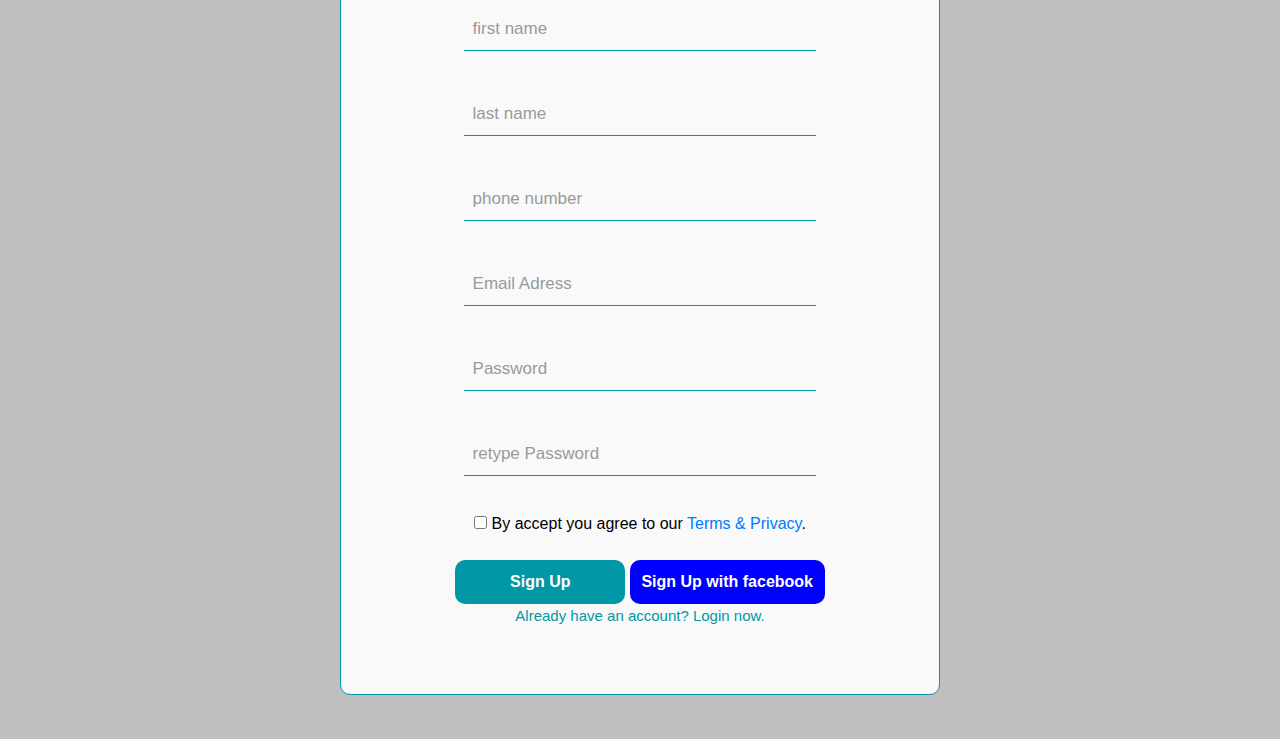
==== commit 5a25933d: "update" ====
--- a/index.html
+++ b/index.html
@@ -8,44 +8,55 @@
   <link href="https://fonts.googleapis.com/css?family=Jua" rel="stylesheet">
   <link rel="shortcut icon" href="img\logo.png">
   <link rel="stylesheet" href="css/bootstrap.min.css">
-  <link rel="stylesheet" href="css/fontawesome.min.css">
-  <link href="https://use.fontawesome.com/releases/v5.0.8/css/all.css" rel="stylesheet">
+
+  <link rel="stylesheet" href="css/font-awesome.min.css">
+  <link rel="stylesheet" href="css/fontawesome.css">
   <link rel="stylesheet" href="css/style.css">
-  <script src="js/jquery-3.3.1.min.js"></script>
-  <script src="js/jquery.nicescroll.min.js"></script>
-  <script src="js/bootstrap.min.js"></script>
-  <script src="js/popper.min.js"></script>
-  <script src="js/plugin.js"></script>
-   <script src="js/javascript.js"></script>
+  <link rel="stylesheet" href="css/sass/media.css">
+  <script src="js/javascript.js"></script>
 </head>
 
 <body>
+
   <!---------------------- start navbar-->
   <!-------------------- fixed options -------------->
   <div class="fixed-option">
     <div class="side-menu">
-      <a href="#" class="active">Home</a>
-      <a href="#feat-stu">features courses</a>
-      <a href="#">Latest News</a>
-      <a href="#">Courses</a>
+        <div class="close-nav"><i class="fa fa-close"></i></div>
+      <a href="index.html" class="active">Home</a>
+      <a href="#feat-stu">Latest News</a>
+      <a href="#">Features Courses</a>
+      <a href="#">Features Students</a>
+      <a href="#">Web Design Courses</a>
+      <a href="#">English Courses</a>
+      <a href="#feat-stu">ICDL Courses</a>
+      <a href="#">Germany Courses</a>
+      <a href="#">Italian Courses</a>
+      <a href="#">Mobile Apps Courses</a>
+      <a href="#feat-stu">Disktop Courses</a>
+      <a href="#">Maintaince Courses</a>
+      <a href="#">Marketing Courses</a>
       <a href="#">About Us</a>
       <a href="#">Contact Us</a>
     </div>
-    <div class="close-nav far fa-window-close"></div>
+ 
   </div>
   <!-------------------- end options -------------->
   <div class="main-header">
     <a class="brand" href="#">
       <img src="img/logo.png" title="campny logo">
     </a>
-    <a class="open-nav fas fa-bars"></a>
+    <div class="open-nav">
+      <i class=""><a class="fa fa-bars"></a></i>
+    </div>
+    
     <div class="user">
-      <a href="#waleed" class="user-pic">
+      <a href="#" class="user-pic" data-popup="waleed-popup">
         <img src="img/students/waleed.jpg" title="comrec logo">
       </a>
       <a class="user-name" href="#waleed" id="user-ahmed">Waleed,</a>
     </div>
-    <a class="login-out-user" href="#login" onclick="logout()" id="logout"> Logout</a>
+    <a class="login-out-user" href="login.html" onclick="logout()" id="logout"> Logout</a>
   </div>
   <!--------------------------- end navbar-->
   <!--------------------------------- start header-->
@@ -69,21 +80,21 @@
       <div class="row">
         <div class="feat col-md-6 col-lg-4">
           <div class="feat-box">
-            <i class="feat-icon fas fa-desktop fa-3x"></i>
+            <i class="feat-icon fa fa-desktop fa-3x"></i>
             <h3 class="feat-head">Programing Courses</h3>
             <p class="feat-text">Our beautifully-designed website templates come with hundreds of customizable features.</p>
           </div>
         </div>
         <div class="feat col-md-6 col-lg-4">
           <div class="feat-box">
-            <i class="feat-icon fas fa-language fa-3x"></i>
+            <i class="feat-icon fa fa-language fa-3x"></i>
             <h3 class="feat-head">languages Courses</h3>
             <p class="feat-text">Our beautifully-designed website templates come with hundreds of customizable features.</p>
           </div>
         </div>
         <div class="feat col-md-6 col-lg-4">
           <div class="feat-box">
-            <i class="feat-icon fas fa-handshake fa-3x"></i>
+            <i class="feat-icon fa fa-handshake fa-3x"></i>
             <h3 class="feat-head">Marketing Courses</h3>
             <p class="feat-text">Our beautifully-designed website templates come with hundreds of customizable features.</p>
           </div>
@@ -105,7 +116,7 @@
         <tbody>
           <tr>
             <td>
-              <a href="#ahmed">Ahmed Abdallah</a>
+              <a id="ahmed" href="#" data-popup="ahmed-popup">Ahmed Abdallah</a>
             </td>
             <td>60 of 60
               <div class="rate">
@@ -113,10 +124,10 @@
                 <span> Excellent </span>
               </div>
             </td>
-            <div class="popup" id="ahmed">
-              <div class="contaner">
-                <div class="popup_content">
-                  <a href="#grades" class="close-popup far fa-window-close"></a>
+            <div class="popup ahmed-popup">
+              <div class="contaner">
+                <div class="popup_content">
+                  <a href="#" class="close-popup fa fa-close"></a>
                   <img src="img/students/ahmed.jpg">
                   <h2>Ahmed Abdallah</h2>
                   <h4>Web Designer</h4>
@@ -126,38 +137,38 @@
                   <div class="social">
                     <div class="icon">
                       <a href="#">
-                        <i class="fab fa-facebook"></i>
-                      </a>
-                    </div>
-                    <div class="icon">
-                      <a href="#">
-                        <i class="fab fa-twitter-square"></i>
-                      </a>
-                    </div>
-
-                    <div class="icon">
-                      <a href="#">
-                        <i class="fab fa-instagram"></i>
-                      </a>
-                    </div>
-
-                    <div class="icon">
-                      <a href="#">
-                        <i class="fab fa-linkedin"></i>
-                      </a>
-                    </div>
-                  </div>
-                  <button class="button-effect from-left">
-                    <span class="fi1"></span>
-                    <span class="fi2">Contact</span>
-                  </button>
-                </div>
-              </div>
-            </div>
-          </tr>
-          <tr>
-            <td>
-              <a href="#waleed">Waleed Mohamed</a>
+                        <i class="fa fa-facebook"></i>
+                      </a>
+                    </div>
+                    <div class="icon">
+                      <a href="#">
+                        <i class="fa fa-twitter-square"></i>
+                      </a>
+                    </div>
+
+                    <div class="icon">
+                      <a href="#">
+                        <i class="fa fa-instagram"></i>
+                      </a>
+                    </div>
+
+                    <div class="icon">
+                      <a href="#">
+                        <i class="fa fa-linkedin"></i>
+                      </a>
+                    </div>
+                  </div>
+                  <button class="button-effect from-left">
+                    <span class="fi1"></span>
+                    <span class="fi2">Contact</span>
+                  </button>
+                </div>
+              </div>
+            </div>
+          </tr>
+          <tr>
+            <td>
+              <a href="#waleed" data-popup="waleed-popup">Waleed Mohamed</a>
             </td>
             <td>60 of 60
               <div class="rate">
@@ -165,10 +176,10 @@
                 <span> Excellent </span>
               </div>
             </td>
-            <div class="popup" id="waleed">
-              <div class="contaner">
-                <div class="popup_content">
-                  <a href="#" class="close-popup far fa-window-close"></a>
+            <div class="popup waleed-popup">
+              <div class="contaner">
+                <div class="popup_content">
+                  <a href="#" class="close-popup fa fa-close"></a>
                   <img src="img/students/waleed.jpg">
                   <h2>Waleed Mohamed</h2>
                   <h4>Student</h4>
@@ -178,38 +189,38 @@
                   <div class="social">
                     <div class="icon">
                       <a href="#">
-                        <i class="fab fa-facebook"></i>
-                      </a>
-                    </div>
-                    <div class="icon">
-                      <a href="#">
-                        <i class="fab fa-twitter-square"></i>
-                      </a>
-                    </div>
-
-                    <div class="icon">
-                      <a href="#">
-                        <i class="fab fa-instagram"></i>
-                      </a>
-                    </div>
-
-                    <div class="icon">
-                      <a href="#">
-                        <i class="fab fa-linkedin"></i>
-                      </a>
-                    </div>
-                  </div>
-                  <button class="button-effect from-left">
-                    <span class="fi1"></span>
-                    <span class="fi2">Contact</span>
-                  </button>
-                </div>
-              </div>
-            </div>
-          </tr>
-          <tr>
-            <td>
-              <a href="#mohamed">Mohamed Ahmed</a>
+                        <i class="fa fa-facebook"></i>
+                      </a>
+                    </div>
+                    <div class="icon">
+                      <a href="#">
+                        <i class="fa fa-twitter-square"></i>
+                      </a>
+                    </div>
+
+                    <div class="icon">
+                      <a href="#">
+                        <i class="fa fa-instagram"></i>
+                      </a>
+                    </div>
+
+                    <div class="icon">
+                      <a href="#">
+                        <i class="fa fa-linkedin"></i>
+                      </a>
+                    </div>
+                  </div>
+                  <button class="button-effect from-left">
+                    <span class="fi1"></span>
+                    <span class="fi2">Contact</span>
+                  </button>
+                </div>
+              </div>
+            </div>
+          </tr>
+          <tr>
+            <td>
+              <a href="#" data-popup="mohamed-popup">Mohamed Ahmed</a>
             </td>
             <td>58 of 60
               <div class="rate">
@@ -217,10 +228,10 @@
                 <span> Excellent </span>
               </div>
             </td>
-            <div class="popup" id="mohamed">
-              <div class="contaner">
-                <div class="popup_content">
-                  <a href="#grades" class="close-popup far fa-window-close"></a>
+            <div class="popup mohamed-popup">
+              <div class="contaner">
+                <div class="popup_content">
+                  <a href="#" class="close-popup fa fa-close"></a>
                   <img src="img/students/mohamed.jpg">
                   <h2>Mohamed Ahmed</h2>
                   <h4>Teacher</h4>
@@ -230,38 +241,38 @@
                   <div class="social">
                     <div class="icon">
                       <a href="#">
-                        <i class="fab fa-facebook"></i>
-                      </a>
-                    </div>
-                    <div class="icon">
-                      <a href="#">
-                        <i class="fab fa-twitter-square"></i>
-                      </a>
-                    </div>
-
-                    <div class="icon">
-                      <a href="#">
-                        <i class="fab fa-instagram"></i>
-                      </a>
-                    </div>
-
-                    <div class="icon">
-                      <a href="#">
-                        <i class="fab fa-linkedin"></i>
-                      </a>
-                    </div>
-                  </div>
-                  <button class="button-effect from-left">
-                    <span class="fi1"></span>
-                    <span class="fi2">Contact</span>
-                  </button>
-                </div>
-              </div>
-            </div>
-          </tr>
-          <tr>
-            <td>
-              <a href="#omar">Omar Mahmoud</a>
+                        <i class="fa fa-facebook"></i>
+                      </a>
+                    </div>
+                    <div class="icon">
+                      <a href="#">
+                        <i class="fa fa-twitter-square"></i>
+                      </a>
+                    </div>
+
+                    <div class="icon">
+                      <a href="#">
+                        <i class="fa fa-instagram"></i>
+                      </a>
+                    </div>
+
+                    <div class="icon">
+                      <a href="#">
+                        <i class="fa fa-linkedin"></i>
+                      </a>
+                    </div>
+                  </div>
+                  <button class="button-effect from-left">
+                    <span class="fi1"></span>
+                    <span class="fi2">Contact</span>
+                  </button>
+                </div>
+              </div>
+            </div>
+          </tr>
+          <tr>
+            <td>
+              <a href="#omar" data-popup="omar-popup">Omar Mahmoud</a>
             </td>
             <td>55 of 60
               <div class="rate">
@@ -269,10 +280,10 @@
                 <span> Excellent </span>
               </div>
             </td>
-            <div class="popup" id="omar">
-              <div class="contaner">
-                <div class="popup_content">
-                  <a href="#grades" class="close-popup far fa-window-close"></a>
+            <div class="popup omar-popup">
+              <div class="contaner">
+                <div class="popup_content">
+                  <a href="#" class="close-popup fa fa-close"></a>
                   <img src="img/students/omar.jpg">
                   <h2>Omar Mahmoud</h2>
                   <h4>Student</h4>
@@ -282,38 +293,38 @@
                   <div class="social">
                     <div class="icon">
                       <a href="#">
-                        <i class="fab fa-facebook"></i>
-                      </a>
-                    </div>
-                    <div class="icon">
-                      <a href="#">
-                        <i class="fab fa-twitter-square"></i>
-                      </a>
-                    </div>
-
-                    <div class="icon">
-                      <a href="#">
-                        <i class="fab fa-instagram"></i>
-                      </a>
-                    </div>
-
-                    <div class="icon">
-                      <a href="#">
-                        <i class="fab fa-linkedin"></i>
-                      </a>
-                    </div>
-                  </div>
-                  <button class="button-effect from-left">
-                    <span class="fi1"></span>
-                    <span class="fi2">Contact</span>
-                  </button>
-                </div>
-              </div>
-            </div>
-          </tr>
-          <tr>
-            <td>
-              <a href="#mostafa">Moustafa Abdelaziz</a>
+                        <i class="fa fa-facebook"></i>
+                      </a>
+                    </div>
+                    <div class="icon">
+                      <a href="#">
+                        <i class="fa fa-twitter-square"></i>
+                      </a>
+                    </div>
+
+                    <div class="icon">
+                      <a href="#">
+                        <i class="fa fa-instagram"></i>
+                      </a>
+                    </div>
+
+                    <div class="icon">
+                      <a href="#">
+                        <i class="fa fa-linkedin"></i>
+                      </a>
+                    </div>
+                  </div>
+                  <button class="button-effect from-left">
+                    <span class="fi1"></span>
+                    <span class="fi2">Contact</span>
+                  </button>
+                </div>
+              </div>
+            </div>
+          </tr>
+          <tr>
+            <td>
+              <a href="#" data-popup="moustafa-popup">Moustafa Abdelaziz</a>
             </td>
             <td>54 of 60
               <div class="rate">
@@ -321,10 +332,10 @@
                 <span> Excellent </span>
               </div>
             </td>
-            <div class="popup" id="mostafa">
-              <div class="contaner">
-                <div class="popup_content">
-                  <a href="#grades" class="close-popup far fa-window-close"></a>
+            <div class="popup moustafa-popup">
+              <div class="contaner">
+                <div class="popup_content">
+                  <a href="#" class="close-popup fa fa-close"></a>
                   <img src="img/students/moustafa.jpg">
                   <h2>Moustafa Abdelaziz</h2>
                   <h4></h4>
@@ -334,38 +345,38 @@
                   <div class="social">
                     <div class="icon">
                       <a href="#">
-                        <i class="fab fa-facebook"></i>
-                      </a>
-                    </div>
-                    <div class="icon">
-                      <a href="#">
-                        <i class="fab fa-twitter-square"></i>
-                      </a>
-                    </div>
-
-                    <div class="icon">
-                      <a href="#">
-                        <i class="fab fa-instagram"></i>
-                      </a>
-                    </div>
-
-                    <div class="icon">
-                      <a href="#">
-                        <i class="fab fa-linkedin"></i>
-                      </a>
-                    </div>
-                  </div>
-                  <button class="button-effect from-left">
-                    <span class="fi1"></span>
-                    <span class="fi2">Contact</span>
-                  </button>
-                </div>
-              </div>
-            </div>
-          </tr>
-          <tr>
-            <td>
-              <a href="#kareem">Kareem Taha</a>
+                        <i class="fa fa-facebook"></i>
+                      </a>
+                    </div>
+                    <div class="icon">
+                      <a href="#">
+                        <i class="fa fa-twitter-square"></i>
+                      </a>
+                    </div>
+
+                    <div class="icon">
+                      <a href="#">
+                        <i class="fa fa-instagram"></i>
+                      </a>
+                    </div>
+
+                    <div class="icon">
+                      <a href="#">
+                        <i class="fa fa-linkedin"></i>
+                      </a>
+                    </div>
+                  </div>
+                  <button class="button-effect from-left">
+                    <span class="fi1"></span>
+                    <span class="fi2">Contact</span>
+                  </button>
+                </div>
+              </div>
+            </div>
+          </tr>
+          <tr>
+            <td>
+              <a href="#" data-popup="kareem-pop">Kareem Taha</a>
             </td>
             <td>53 of 60
               <div class="rate">
@@ -373,10 +384,10 @@
                 <span> Excellent </span>
               </div>
             </td>
-            <div class="popup" id="kareem">
-              <div class="contaner">
-                <div class="popup_content">
-                  <a href="#grades" class="close-popup far fa-window-close"></a>
+            <div class="popup kareem-pop">
+              <div class="contaner">
+                <div class="popup_content">
+                  <a href="#" class="close-popup fa fa-close"></a>
                   <img src="img/students/kareem.jpg">
                   <h2>Kareem Taha</h2>
                   <h4></h4>
@@ -386,38 +397,38 @@
                   <div class="social">
                     <div class="icon">
                       <a href="#">
-                        <i class="fab fa-facebook"></i>
-                      </a>
-                    </div>
-                    <div class="icon">
-                      <a href="#">
-                        <i class="fab fa-twitter-square"></i>
-                      </a>
-                    </div>
-
-                    <div class="icon">
-                      <a href="#">
-                        <i class="fab fa-instagram"></i>
-                      </a>
-                    </div>
-
-                    <div class="icon">
-                      <a href="#">
-                        <i class="fab fa-linkedin"></i>
-                      </a>
-                    </div>
-                  </div>
-                  <button class="button-effect from-left">
-                    <span class="fi1"></span>
-                    <span class="fi2">Contact</span>
-                  </button>
-                </div>
-              </div>
-            </div>
-          </tr>
-          <tr>
-            <td>
-              <a href="#khaled">Khaled Hassan</a>
+                        <i class="fa fa-facebook"></i>
+                      </a>
+                    </div>
+                    <div class="icon">
+                      <a href="#">
+                        <i class="fa fa-twitter-square"></i>
+                      </a>
+                    </div>
+
+                    <div class="icon">
+                      <a href="#">
+                        <i class="fa fa-instagram"></i>
+                      </a>
+                    </div>
+
+                    <div class="icon">
+                      <a href="#">
+                        <i class="fa fa-linkedin"></i>
+                      </a>
+                    </div>
+                  </div>
+                  <button class="button-effect from-left">
+                    <span class="fi1"></span>
+                    <span class="fi2">Contact</span>
+                  </button>
+                </div>
+              </div>
+            </div>
+          </tr>
+          <tr>
+            <td>
+              <a href="#" data-popup="khaled-popup">Khaled Hassan</a>
             </td>
             <td>50 of 60
               <div class="rate">
@@ -425,10 +436,10 @@
                 <span> Very Good </span>
               </div>
             </td>
-            <div class="popup" id="khaled">
-              <div class="contaner">
-                <div class="popup_content">
-                  <a href="#grades" class="close-popup far fa-window-close"></a>
+            <div class="popup khaled-popup">
+              <div class="contaner">
+                <div class="popup_content">
+                  <a href="#" class="close-popup fa fa-close"></a>
                   <img src="img/students/khaled.jpg">
                   <h2>Khaled Hassan</h2>
                   <h4></h4>
@@ -438,38 +449,38 @@
                   <div class="social">
                     <div class="icon">
                       <a href="#">
-                        <i class="fab fa-facebook"></i>
-                      </a>
-                    </div>
-                    <div class="icon">
-                      <a href="#">
-                        <i class="fab fa-twitter-square"></i>
-                      </a>
-                    </div>
-
-                    <div class="icon">
-                      <a href="#">
-                        <i class="fab fa-instagram"></i>
-                      </a>
-                    </div>
-
-                    <div class="icon">
-                      <a href="#">
-                        <i class="fab fa-linkedin"></i>
-                      </a>
-                    </div>
-                  </div>
-                  <button class="button-effect from-left">
-                    <span class="fi1"></span>
-                    <span class="fi2">Contact</span>
-                  </button>
-                </div>
-              </div>
-            </div>
-          </tr>
-          <tr>
-            <td>
-              <a href="#salma">Salma Mohamed</a>
+                        <i class="fa fa-facebook"></i>
+                      </a>
+                    </div>
+                    <div class="icon">
+                      <a href="#">
+                        <i class="fa fa-twitter-square"></i>
+                      </a>
+                    </div>
+
+                    <div class="icon">
+                      <a href="#">
+                        <i class="fa fa-instagram"></i>
+                      </a>
+                    </div>
+
+                    <div class="icon">
+                      <a href="#">
+                        <i class="fa fa-linkedin"></i>
+                      </a>
+                    </div>
+                  </div>
+                  <button class="button-effect from-left">
+                    <span class="fi1"></span>
+                    <span class="fi2">Contact</span>
+                  </button>
+                </div>
+              </div>
+            </div>
+          </tr>
+          <tr>
+            <td>
+              <a href="#" data-popup="salma-popup">Salma Mohamed</a>
             </td>
             <td>50 of 60
               <div class="rate">
@@ -477,10 +488,10 @@
                 <span> Very Good </span>
               </div>
             </td>
-            <div class="popup" id="salma">
-              <div class="contaner">
-                <div class="popup_content">
-                  <a href="#grades" class="close-popup far fa-window-close"></a>
+            <div class="popup salma-popup">
+              <div class="contaner">
+                <div class="popup_content">
+                  <a href="#" class="close-popup fa fa-close"></a>
                   <img src="img/students/salma.jpg">
                   <h2>Salma Mohamed</h2>
                   <h4></h4>
@@ -490,38 +501,38 @@
                   <div class="social">
                     <div class="icon">
                       <a href="#">
-                        <i class="fab fa-facebook"></i>
-                      </a>
-                    </div>
-                    <div class="icon">
-                      <a href="#">
-                        <i class="fab fa-twitter-square"></i>
-                      </a>
-                    </div>
-
-                    <div class="icon">
-                      <a href="#">
-                        <i class="fab fa-instagram"></i>
-                      </a>
-                    </div>
-
-                    <div class="icon">
-                      <a href="#">
-                        <i class="fab fa-linkedin"></i>
-                      </a>
-                    </div>
-                  </div>
-                  <button class="button-effect from-left">
-                    <span class="fi1"></span>
-                    <span class="fi2">Contact</span>
-                  </button>
-                </div>
-              </div>
-            </div>
-          </tr>
-          <tr>
-            <td>
-              <a href="#nermeen">Nermeen Ahmed</a>
+                        <i class="fa fa-facebook"></i>
+                      </a>
+                    </div>
+                    <div class="icon">
+                      <a href="#">
+                        <i class="fa fa-twitter-square"></i>
+                      </a>
+                    </div>
+
+                    <div class="icon">
+                      <a href="#">
+                        <i class="fa fa-instagram"></i>
+                      </a>
+                    </div>
+
+                    <div class="icon">
+                      <a href="#">
+                        <i class="fa fa-linkedin"></i>
+                      </a>
+                    </div>
+                  </div>
+                  <button class="button-effect from-left">
+                    <span class="fi1"></span>
+                    <span class="fi2">Contact</span>
+                  </button>
+                </div>
+              </div>
+            </div>
+          </tr>
+          <tr>
+            <td>
+              <a href="#" data-popup="nermeen-popup">Nermeen Ahmed</a>
             </td>
             <td>49 of 60
               <div class="rate">
@@ -529,10 +540,10 @@
                 <span> Very Good </span>
               </div>
             </td>
-            <div class="popup" id="nermeen">
-              <div class="contaner">
-                <div class="popup_content">
-                  <a href="#grades" class="close-popup far fa-window-close"></a>
+            <div class="popup nermeen-popup">
+              <div class="contaner">
+                <div class="popup_content">
+                  <a href="#" class="close-popup fa fa-close"></a>
                   <img src="img/students/nermeen.jpg">
                   <h2>Nermeen Ahmed</h2>
                   <h4></h4>
@@ -542,38 +553,38 @@
                   <div class="social">
                     <div class="icon">
                       <a href="#">
-                        <i class="fab fa-facebook"></i>
-                      </a>
-                    </div>
-                    <div class="icon">
-                      <a href="#">
-                        <i class="fab fa-twitter-square"></i>
-                      </a>
-                    </div>
-
-                    <div class="icon">
-                      <a href="#">
-                        <i class="fab fa-instagram"></i>
-                      </a>
-                    </div>
-
-                    <div class="icon">
-                      <a href="#">
-                        <i class="fab fa-linkedin"></i>
-                      </a>
-                    </div>
-                  </div>
-                  <button class="button-effect from-left">
-                    <span class="fi1"></span>
-                    <span class="fi2">Contact</span>
-                  </button>
-                </div>
-              </div>
-            </div>
-          </tr>
-          <tr>
-            <td>
-              <a href="#mahmoud">Mahmoud Ali</a>
+                        <i class="fa fa-facebook"></i>
+                      </a>
+                    </div>
+                    <div class="icon">
+                      <a href="#">
+                        <i class="fa fa-twitter-square"></i>
+                      </a>
+                    </div>
+
+                    <div class="icon">
+                      <a href="#">
+                        <i class="fa fa-instagram"></i>
+                      </a>
+                    </div>
+
+                    <div class="icon">
+                      <a href="#">
+                        <i class="fa fa-linkedin"></i>
+                      </a>
+                    </div>
+                  </div>
+                  <button class="button-effect from-left">
+                    <span class="fi1"></span>
+                    <span class="fi2">Contact</span>
+                  </button>
+                </div>
+              </div>
+            </div>
+          </tr>
+          <tr>
+            <td>
+              <a href="#" data-popup="mahmoud-popup">Mahmoud Ali</a>
             </td>
             <td>45 of 60
               <div class="rate">
@@ -581,10 +592,10 @@
                 <span> Good </span>
               </div>
             </td>
-            <div class="popup" id="mahmoud">
-              <div class="contaner">
-                <div class="popup_content">
-                  <a href="#grades" class="close-popup far fa-window-close"></a>
+            <div class="popup mahmoud-popup">
+              <div class="contaner">
+                <div class="popup_content">
+                  <a href="#" class="close-popup fa fa-close"></a>
                   <img src="img/students/mahoud.jpg">
                   <h2>Mahmoud Ali</h2>
                   <h4></h4>
@@ -594,24 +605,24 @@
                   <div class="social">
                     <div class="icon">
                       <a href="#">
-                        <i class="fab fa-facebook"></i>
-                      </a>
-                    </div>
-                    <div class="icon">
-                      <a href="#">
-                        <i class="fab fa-twitter-square"></i>
-                      </a>
-                    </div>
-
-                    <div class="icon">
-                      <a href="#">
-                        <i class="fab fa-instagram"></i>
-                      </a>
-                    </div>
-
-                    <div class="icon">
-                      <a href="#">
-                        <i class="fab fa-linkedin"></i>
+                        <i class="fa fa-facebook"></i>
+                      </a>
+                    </div>
+                    <div class="icon">
+                      <a href="#">
+                        <i class="fa fa-twitter-square"></i>
+                      </a>
+                    </div>
+
+                    <div class="icon">
+                      <a href="#">
+                        <i class="fa fa-instagram"></i>
+                      </a>
+                    </div>
+
+                    <div class="icon">
+                      <a href="#">
+                        <i class="fa fa-linkedin"></i>
                       </a>
                     </div>
                   </div>
@@ -628,29 +639,7 @@
     </div>
   </section>
   </div>
-  <div class="login" id="login">
-    <div class="container">
-      <form class="login-content">
-        <div class="login-logo">
-          <img src="img/logo.png" title="loco campny">
-        </div>
-        <input type="text" class="login-input" placeholder="Email Adress" autofocus>
-        <input type="password" class="login-input" placeholder="Password">
-        <button class="button-effect from-left">
-          <span class="fi1"></span>
-          <span class="fi2">Log In</span>
-        </button>
-        <button class="button-effect from-left facbook-login">
-          <span class="fi1"></span>
-          <span class="fi2">login with facebook</span>
-        </button>
-        <p class="login-lost">
-          <a href="">Forgot Password?</a>
-        </p>
-        <a href="#header" class="close-login far fa-window-close"></a>
-      </form>
-    </div>
-  </div>
+  
   <!--------------------------feat studets-->
   <section class="feat-students" id="feat-stu">
     <div class="container">
@@ -679,24 +668,24 @@
               <h4>Web Designer</h4>
               <div class="icon">
                 <a href="#">
-                  <i class="fab fa-facebook"></i>
-                </a>
-              </div>
-              <div class="icon">
-                <a href="#">
-                  <i class="fab fa-twitter-square"></i>
-                </a>
-              </div>
-
-              <div class="icon">
-                <a href="#">
-                  <i class="fab fa-instagram"></i>
-                </a>
-              </div>
-
-              <div class="icon">
-                <a href="#">
-                  <i class="fab fa-linkedin"></i>
+                  <i class="fa fa-facebook"></i>
+                </a>
+              </div>
+              <div class="icon">
+                <a href="#">
+                  <i class="fa fa-twitter-square"></i>
+                </a>
+              </div>
+
+              <div class="icon">
+                <a href="#">
+                  <i class="fa fa-instagram"></i>
+                </a>
+              </div>
+
+              <div class="icon">
+                <a href="#">
+                  <i class="fa fa-linkedin"></i>
                 </a>
               </div>
             </div>
@@ -708,24 +697,24 @@
               <h4>Student</h4>
               <div class="icon">
                 <a href="#">
-                  <i class="fab fa-facebook"></i>
-                </a>
-              </div>
-              <div class="icon">
-                <a href="#">
-                  <i class="fab fa-twitter-square"></i>
-                </a>
-              </div>
-
-              <div class="icon">
-                <a href="#">
-                  <i class="fab fa-instagram"></i>
-                </a>
-              </div>
-
-              <div class="icon">
-                <a href="#">
-                  <i class="fab fa-linkedin"></i>
+                  <i class="fa fa-facebook"></i>
+                </a>
+              </div>
+              <div class="icon">
+                <a href="#">
+                  <i class="fa fa-twitter-square"></i>
+                </a>
+              </div>
+
+              <div class="icon">
+                <a href="#">
+                  <i class="fa fa-instagram"></i>
+                </a>
+              </div>
+
+              <div class="icon">
+                <a href="#">
+                  <i class="fa fa-linkedin"></i>
                 </a>
               </div>
             </div>
@@ -737,24 +726,24 @@
               <h4>Teacher</h4>
               <div class="icon">
                 <a href="#">
-                  <i class="fab fa-facebook"></i>
-                </a>
-              </div>
-              <div class="icon">
-                <a href="#">
-                  <i class="fab fa-twitter-square"></i>
-                </a>
-              </div>
-
-              <div class="icon">
-                <a href="#">
-                  <i class="fab fa-instagram"></i>
-                </a>
-              </div>
-
-              <div class="icon">
-                <a href="#">
-                  <i class="fab fa-linkedin"></i>
+                  <i class="fa fa-facebook"></i>
+                </a>
+              </div>
+              <div class="icon">
+                <a href="#">
+                  <i class="fa fa-twitter-square"></i>
+                </a>
+              </div>
+
+              <div class="icon">
+                <a href="#">
+                  <i class="fa fa-instagram"></i>
+                </a>
+              </div>
+
+              <div class="icon">
+                <a href="#">
+                  <i class="fa fa-linkedin"></i>
                 </a>
               </div>
             </div>
@@ -772,20 +761,37 @@
       <div class="container">
         <h1>Register for a Free Account</h1>
         <h4>make the most of your performance life</h4>
+     </div>
         <form class="signup-content">
-          <div class="signup-logo">
-            <img src="img/logo.png" title="loco campny">
+          <div class="custom-input first-name">
+          <input type="text" class="signup-input">
+            <label>first name</label>
+        </div>
+        <div class="custom-input last-name">
+            <input type="text" class="signup-input">
+              <label>last name</label>
           </div>
-          <input type="name" class="signup-input" placeholder="first name">
-          <input type="name" class="signup-input" placeholder="last name">
-          <input type="text" class="signup-input" placeholder="phone number">
-          <input type="email" class="signup-input" placeholder="Email Adress">
-          <input type="password" class="signup-input" placeholder="Password">
-          <input type="password" class="signup-input" placeholder="retype Password">
-          <p>By creating an account you agree to our
-            <a href="#">Terms & Privacy</a>.</p>
+          <div class="custom-input phone">
+              <input type="number" class="signup-input">
+                <label>phone number</label>
+            </div>
+            <div class="custom-input email">
+                <input type="email" class="signup-input">
+                  <label>Email Adress</label>
+              </div>
+              <div class="custom-input password">
+                  <input type="password" class="signup-input">
+                    <label>Password</label>
+                </div>
+                <div class="custom-input repassword">
+                    <input type="password" class="signup-input">
+                      <label>retype Password</label>
+                  </div>
+
+          <p></p>
           <label class="container">
-            <input type="checkbox"> By accept the terms of use and privacy policy
+            <input type="checkbox"> By accept you agree to our
+            <a href="#">Terms & Privacy</a>.
           </label>
           <button class="button-effect from-left">
             <span class="fi1"></span>
@@ -796,9 +802,11 @@
             <span class="fi2">Sign Up with facebook</span>
           </button>
           <p class="not-have">
-            <a href="#login">Already have an account?</a>
+            <a href="login.html" data-popup="signin-popup">Already have an account? Login now.</a>
+   
           </p>
         </form>
+    
       </div>
     </div>
     <!----------------------- end sgin up-->
@@ -809,43 +817,52 @@
         <a class="terms" href="#">Terms | Policy</a>
       </div>
       <div class="right">
-        <i class="fas fa-phone"></i>
+        <i class="fa fa-phone"></i>
         <span>01065596566</span>
-        <i class="go-up fas fa-angle-double-up"></i>
+        <i class="go-up fa fa-angle-double-up"></i>
       </div>
     </footer>
     <div class="message" id="message">
-      <div class="container">
+      
         <form class="message-content">
-          <div class="message-logo">
-            <img src="img/logo.png" title="loco campny">
-          </div>
           <h2>Contact us</h2>
-          <input type="name" class="message-input" placeholder="Full Name">
-          <input type="text" class="message-input" placeholder="Email Adress" autofocus>
+          <div class="custom-input first-name">
+              <input type="text" class="signup-input">
+                <label>Full ame</label>
+            </div>
+                <div class="custom-input email">
+                    <input type="email" class="signup-input">
+                      <label>Email Adress</label>
+                  </div>
           <textarea id="subject" name="subject" placeholder="Write a message for us.."></textarea>
           <button class="button-effect from-left">
             <span class="fi1"></span>
             <span class="fi2">submit</span>
           </button>
           <br>
-          <a href="#header" class="close-message far fa-window-close"></a>
+          <a href="#header" class="close-message fa fa-close"></a>
         </form>
+    </div>
+    <a href="#message" class="message-click fa fa-envelope"></a>
+    <!---------------- end footer-->
+    <div class="loading">
+      <h1 class="loading-head">page is loading now</h1>
+      <div class="loading-container">
+        <span></span>
+        <span></span>
+        <span></span>
+        <span></span>
+        <span></span>
+        <span></span>
       </div>
     </div>
-    <a href="#message" class="message-click fas fa-envelope"></a>
-    <!---------------- end footer-->
-    <div class="loading" id="loading">
-      <div class="container">
-      <div class="loader"></div>
-      <h2>Loading Page...</h2>
-      <div class="spinner">
-        <div class="double-bounce1"></div>
-        <div class="double-bounce2"></div>
-      </div>
-    </div>
-    </div>
-    <div id="home"></div>
+
+    <script src="js/jquery-3.3.1.min.js"></script>
+    <script src="js/jquery-1.12.1.min.js"></script>
+    <script src="js/jquery.nicescroll.min.js"></script>
+    <script src="js/bootstrap.min.js"></script>
+    <script src="js/popper.min.js"></script>
+    <script src="js/plugin.js"></script>
 </body>
 
 </html>--- a/css/style.css
+++ b/css/style.css
@@ -39,7 +39,7 @@
 
 .header {
   height: 90vh;
-  background-image: linear-gradient(to right bottom, rgba(239, 83, 80, 0.534), rgba(0, 150, 167, 0.534)), url(../img/header.jpeg);
+  background-image: url(../img/background.jpg);
   background-size: cover;
   background-attachment: fixed;
   background-position: top;
@@ -133,31 +133,29 @@
   font-weight: 700;
   letter-spacing: 10px;
   animation-name: moveinright ease-out;
-  animation: moveinright 1s ease-out;
-  animation-duration: 3s;
+  animation: moveinright 3s ease-out;
 }
 
 .feature-section {
   padding: 12rem 0 2rem 0;
   margin-top: -7rem;
-  background: #EF5350;
   text-align: center;
 }
 
 .feature-section h1 {
-  color: #fff;
+  color: #0097A7;
   padding-bottom: 3rem;
   transition: all .3s ease-in-out;
 }
 
 .feature-section h1:hover {
-  transform: scale(1.05);
+  transform: scale(1.05) rotate(-1deg);
 }
 
 .feature-section .feat .feat-box {
   font-size: 1.5rem;
   border-radius: 3px;
-  box-shadow: 0 1.5rem 4rem rgba(0, 0, 0, 0.2);
+  box-shadow: 0 0 10px 0 rgba(0, 0, 0, 0.2);
   background-color: #f7f7f7;
   margin: 1rem auto;
   padding: 2rem 1rem;
@@ -167,8 +165,8 @@
 }
 
 .feature-section .feat .feat-box:hover {
-  transform: translateY(-1.5rem) scale(1.03);
-  box-shadow: 0 1.5rem 4rem rgba(0, 0, 0, 0.6);
+  transform: translateY(-1.1rem) scale(1.01);
+  box-shadow: 0 0 15px 0 rgba(0, 0, 0, 0.2);
 }
 
 .feature-section .feat-icon {
@@ -194,10 +192,6 @@
   padding-bottom: 1rem;
 }
 
-.grades .table {
-  box-shadow: 0.1rem 0.1rem 1rem 0rem;
-}
-
 .grades .table thead th {
   border: 3px solid #0097A7;
   text-align: center;
@@ -233,30 +227,28 @@
 
 .popup {
   position: fixed;
-  background: rgba(0, 0, 0, 0.726);
+  background: rgba(167, 163, 163, 0.59);
   width: 100%;
   height: 100vh;
   z-index: 9999;
-  top: -160%;
-  opacity: 0;
+  top: 0;
   left: 0;
-  visibility: hidden;
-  transition: all 1s ease-in-out;
+  display: none;
 }
 
 .popup .popup_content {
   padding: 1rem;
-  margin: 4rem auto;
   width: 365px;
   height: 570px;
   background: white;
   border: 1px solid #c4c4c4;
   text-align: center;
   border-radius: 1rem .4rem;
-  overflow: hidden;
-  left: 0;
-  top: 0;
-  box-shadow: 0 2rem 4rem rgba(0, 0, 0, 0.6);
+  left: 50%;
+  top: 50%;
+  position: absolute;
+  margin-top: -285px;
+  margin-left: -182.5px;
 }
 
 .popup .popup_content img {
@@ -275,6 +267,7 @@
 
 .popup .popup_content .social {
   font-size: 30px;
+  margin-bottom: 20px;
 }
 
 .popup .popup_content .close-popup {
@@ -285,12 +278,6 @@
 
 .popup .popup_content .close-popup:hover {
   color: #0097A7;
-}
-
-.popup:target {
-  top: 0;
-  opacity: 1;
-  visibility: visible;
 }
 
 .feat-students {
@@ -344,6 +331,10 @@
   padding: 1rem;
 }
 
+.feat-students .feat-student .icon a {
+  color: #fff;
+}
+
 .feat-students .feat-student h2 {
   padding-top: 1rem;
 }
@@ -357,41 +348,44 @@
 
 /* sign up */
 .signup {
-  background: url(../img/form.jpg);
-  height: 999px;
+  background: url(../img/1.jpeg);
+  height: 925px;
   width: 100%;
   background-size: cover;
   background-repeat: no-repeat;
   background-attachment: fixed;
   text-align: center;
   color: #fff;
+  /*
+
+*/
 }
 
 .signup h1 {
-  padding-top: 5rem;
-  font-weight: bold;
-}
-
-.signup h4 {
-  font-weight: bold;
+  padding-top: 3rem;
 }
 
 .signup .overlay {
-  height: 999px;
-  width: 100%;
-  background: linear-gradient(to right, rgba(0, 150, 167, 0.534), rgba(239, 83, 80, 0.534));
+  height: 925px;
+  width: 100%;
+  background: rgba(105, 101, 101, 0.418);
 }
 
 .signup .signup-content {
-  margin: 1rem auto;
-  height: 90%;
-  background: rgba(0, 0, 0, 0.6);
-  border: 2px solid #0097A7;
-  text-align: center;
-  border-radius: 2rem .5rem;
+  z-index: 1;
+  height: 730px;
+  background: rgba(255, 255, 255, 0.9);
+  border: 1px solid #0097A7;
+  border-radius: 10px;
   overflow: hidden;
-  color: #fff;
-  font-weight: bold;
+  color: #000;
+  margin: 10px auto;
+  width: 600px;
+  left: 50%;
+  position: absolute;
+  margin-left: -300px;
+  padding-top: 20px;
+  padding-bottom: 50px;
 }
 
 .signup .signup-content .facbook-signup {
@@ -400,39 +394,67 @@
   background: blue;
 }
 
-.signup .signup-logo {
-  background: #EF5350;
-  width: 100%;
-  padding: 2px;
-  text-align: center;
-  margin-bottom: 1rem;
-}
-
 .signup .signup-input {
   width: 75%;
+  height: 35px;
+  font-size: 15px;
+  margin: 15px auto;
+  font-size: 17px;
+}
+
+.signup .custom-input {
+  width: 80%;
+  position: relative;
+  padding: 5px;
+  margin: 0 auto;
+}
+
+.signup .custom-input label {
+  position: absolute;
+  left: 15%;
+  top: 30px;
+  font-size: 17px;
+  color: #999;
+  z-index: -1;
+  transition: all .3s ease-in-out;
+  -webkit-transition: all .3s ease-in-out;
+  -o-transition: all .3s ease-in-out;
+  -moz-transition: all .3s ease-in-out;
+  transition: all .3s ease-in-out;
+}
+
+.signup .custom-input input {
   height: 45px;
-  padding-left: 10px;
-  font-size: 15px;
-  background: rgba(255, 255, 255, 0.74);
-  border: 2px solid #29b6f6;
-  border-radius: 1rem .1rem;
-  display: block;
-  margin: 15px auto;
-  transition: all .5s ease-in-out;
-  font-size: 17px;
-  font-weight: bold;
-}
-
-.signup input[type=text]:focus,
-.signup input[type=password]:focus,
-.signup input[type=name]:focus,
-.signup input[type=email]:focus {
-  border: 2px solid #EF5350;
-}
-
-.signup .signup-input:focus {
-  border-color: #0097A7;
-  outline: none;
+  padding: 5px 10px;
+  background: transparent;
+  border: none;
+  border-bottom: 1px solid #0097A7;
+}
+
+.signup .custom-input input:focus + label {
+  position: absolute;
+  left: 13%;
+  top: -10px;
+  font-size: 20px;
+  color: #0097A7;
+  transition: all .3s ease-in-out;
+  -webkit-transition: all .3s ease-in-out;
+  -o-transition: all .3s ease-in-out;
+  -moz-transition: all .3s ease-in-out;
+  transition: all .3s ease-in-out;
+}
+
+.signup .custom-input .has-data {
+  position: absolute;
+  left: 13%;
+  top: -10px;
+  font-size: 20px;
+  color: #0097A7;
+  transition: all .3s ease-in-out;
+  -webkit-transition: all .3s ease-in-out;
+  -o-transition: all .3s ease-in-out;
+  -moz-transition: all .3s ease-in-out;
+  transition: all .3s ease-in-out;
 }
 
 .signup .signup-button {
@@ -450,7 +472,7 @@
 }
 
 .signup .not-have a {
-  color: rgba(255, 255, 255, 0.74);
+  color: #0097A7;
   text-decoration: none;
   font-size: 15px;
 }
@@ -488,12 +510,12 @@
 }
 
 .fixed-footer {
-  width: 100%;
-  height: 37px;
+  box-shadow: 0 0 10px 1px rgba(0, 0, 0, 0.2);
+  width: 100%;
+  height: 30px;
   background: #fff;
   color: #000;
-  padding: 7px 10px 0px 10px;
-  box-shadow: 0px 0px 10px 1px #000;
+  padding: 4px 10px 0px 10px;
   position: fixed;
   z-index: 99;
   bottom: 0;
@@ -532,15 +554,16 @@
   right: 25px;
   z-index: 200;
   background: #0097A7;
-  width: 50px;
-  height: 50px;
-  line-height: 50px;
-  font-size: 1.5rem;
+  width: 40px;
+  height: 40px;
+  line-height: 40px;
+  text-align: center;
+  font-size: 1.2rem;
   border-radius: 50%;
-  box-shadow: 0px 0px 12px 0px #000;
+  box-shadow: 0px 0px 10px 1px rgba(0, 0, 0, 0.2);
   color: #fff;
   transform: translateX(90px);
-  transition: all .5s ease-in-out;
+  transition: all .3s ease-in-out;
 }
 
 .message-click:hover {
@@ -553,87 +576,119 @@
 }
 
 .message {
-  background: rgba(0, 0, 0, 0.6);
+  background: rgba(167, 163, 163, 0.59);
   height: 100vh;
   z-index: 9999;
   position: fixed;
   top: 0;
   left: 0;
   width: 100%;
-  visibility: hidden;
-  opacity: 0;
-  transform: rotate(-90deg);
-  transition: all 1s ease-in-out;
-}
-
-.message:target {
-  visibility: visible;
-  opacity: 1;
-  transform: rotate(0);
-  transform: translate(0);
+  display: none;
 }
 
 .message .message-content {
-  margin: 2.5rem auto;
-  background: white;
-  border: 1px solid #c4c4c4;
-  text-align: center;
-  border-radius: 5rem 1rem;
+  z-index: 1;
+  height: 500px;
+  background: rgba(255, 255, 255, 0.9);
+  border: 1px solid #0097A7;
+  border-radius: 10px;
   overflow: hidden;
-  left: 0;
-  top: 0;
+  color: #000;
+  margin: 10px auto;
+  width: 500px;
+  top: 50%;
+  left: 50%;
+  position: absolute;
+  margin-left: -250px;
+  padding-top: 20px;
+  padding-bottom: 50px;
+  margin-top: -250px;
+}
+
+.message .message-content .button-effect {
+  position: absolute;
+  left: 50%;
+  margin-left: -70px;
+}
+
+.message .message-content textarea {
+  width: 80%;
+  height: 130px;
+  padding: 5px 10px;
+  border: none;
+  border-bottom: 1px solid #0097A7;
+  background: transparent;
+  margin: 0 50px;
+}
+
+.message .message-content .custom-input {
+  width: 80%;
+  position: relative;
+  padding: 5px;
+  margin: 30px auto;
+}
+
+.message .message-content .custom-input label {
+  position: absolute;
+  left: 5%;
+  top: 15px;
+  font-size: 17px;
+  color: #999;
+  z-index: -1;
+  transition: all .3s ease-in-out;
+  -webkit-transition: all .3s ease-in-out;
+  -o-transition: all .3s ease-in-out;
+  -moz-transition: all .3s ease-in-out;
+  transition: all .3s ease-in-out;
+}
+
+.message .message-content .custom-input input {
+  height: 45px;
+  padding: 5px 10px;
+  width: 100%;
+  background: transparent;
+  border: none;
+  border-bottom: 1px solid #0097A7;
+}
+
+.message .message-content .custom-input input:focus + label {
+  position: absolute;
+  left: 1%;
+  top: -25px;
+  font-size: 20px;
+  color: #0097A7;
+  transition: all .3s ease-in-out;
+  -webkit-transition: all .3s ease-in-out;
+  -o-transition: all .3s ease-in-out;
+  -moz-transition: all .3s ease-in-out;
+  transition: all .3s ease-in-out;
+}
+
+.message .message-content .custom-input .has-data {
+  position: absolute;
+  left: 1%;
+  top: -25px;
+  font-size: 20px;
+  color: #0097A7;
+  transition: all .3s ease-in-out;
+  -webkit-transition: all .3s ease-in-out;
+  -o-transition: all .3s ease-in-out;
+  -moz-transition: all .3s ease-in-out;
+  transition: all .3s ease-in-out;
 }
 
 .message .message-content h2 {
-  color: #EF5350;
+  color: #0097A7;
+  text-align: center;
+  margin-bottom: 30px;
 }
 
 .message .message-content .close-message {
   font-size: 35px;
   color: #EF5350;
-  margin-top: .5rem;
-}
-
-.message .message-logo {
-  background: #EF5350;
-  width: 100%;
-  padding: 5px;
-  text-align: center;
-  margin-bottom: 5px;
-}
-
-.message .message-input,
-.message textarea {
-  width: 85%;
-  height: 50px;
-  padding-left: 10px;
-  font-size: 15px;
-  background: rgba(255, 255, 255, 0.74);
-  border: 3px solid #0097A7;
-  border-radius: 4px;
-  display: block;
-  margin: 15px auto;
-  transition: all .5s ease-in-out;
-  font-size: 20px;
-  font-weight: bold;
-  margin: 15px auto;
-  text-align: center;
-}
-
-.message textarea {
-  height: 100%;
-}
-
-.message input[type=text]:focus,
-.message input[type=password]:focus,
-.message input[type=name]:focus,
-.message input[type=email]:focus {
-  border: 4px solid #EF5350;
-}
-
-.message .message-input:focus {
-  border-color: #6e8095;
-  outline: none;
+  position: absolute;
+  bottom: 5px;
+  left: 50%;
 }
 
 .message .message-button {
@@ -651,10 +706,158 @@
 }
 
 /* footer */
+:focus {
+  outline: none;
+}
+
+/* sign up */
+.signin {
+  background: url(../img/1.jpeg);
+  height: 800px;
+  width: 100%;
+  background-size: cover;
+  background-repeat: no-repeat;
+  background-attachment: fixed;
+  text-align: center;
+  color: #fff;
+}
+
+.signin h1 {
+  padding-top: 100px;
+}
+
+.signin .overlay {
+  height: 800px;
+  width: 100%;
+  background: rgba(105, 101, 101, 0.418);
+}
+
+.signin .signin-content {
+  z-index: 1;
+  height: 450px;
+  background: rgba(255, 255, 255, 0.9);
+  border: 1px solid #0097A7;
+  border-radius: 10px;
+  overflow: hidden;
+  color: #000;
+  margin: 10px auto;
+  width: 300px;
+  left: 50%;
+  position: absolute;
+  margin-left: -150px;
+  padding-top: 20px;
+  padding-bottom: 50px;
+}
+
+.signin .signin-content .button-effect {
+  margin: 15px 0;
+  width: 185px;
+}
+
+.signin .signin-input {
+  width: 75%;
+  height: 35px;
+  font-size: 15px;
+  margin: 15px auto;
+  font-size: 17px;
+}
+
+.signin .custom-input {
+  width: 80%;
+  position: relative;
+  padding: 5px;
+  margin: 25px auto;
+}
+
+.signin .custom-input label {
+  position: absolute;
+  left: 30%;
+  top: 20px;
+  font-size: 17px;
+  color: #999;
+  z-index: -1;
+  transition: all .3s ease-in-out;
+  -webkit-transition: all .3s ease-in-out;
+  -o-transition: all .3s ease-in-out;
+  -moz-transition: all .3s ease-in-out;
+  transition: all .3s ease-in-out;
+}
+
+.signin .custom-input input {
+  height: 45px;
+  padding: 5px 10px;
+  background: transparent;
+  border: none;
+  border-bottom: 1px solid #0097A7;
+}
+
+.signin .custom-input input:focus + label {
+  position: absolute;
+  left: 13%;
+  top: -10px;
+  font-size: 20px;
+  color: #0097A7;
+  transition: all .3s ease-in-out;
+  -webkit-transition: all .3s ease-in-out;
+  -o-transition: all .3s ease-in-out;
+  -moz-transition: all .3s ease-in-out;
+  transition: all .3s ease-in-out;
+}
+
+.signin .custom-input .has-data {
+  position: absolute;
+  left: 13%;
+  top: -10px;
+  font-size: 20px;
+  color: #0097A7;
+  transition: all .3s ease-in-out;
+  -webkit-transition: all .3s ease-in-out;
+  -o-transition: all .3s ease-in-out;
+  -moz-transition: all .3s ease-in-out;
+  transition: all .3s ease-in-out;
+}
+
+@media (max-width: 768px) {
+  .signup {
+    height: 1060px;
+  }
+  .signup .overlay {
+    height: 1060px;
+  }
+  .signup .signup-content {
+    left: 3%;
+    margin-right: 3%;
+    width: 88%;
+    margin-left: 3%;
+  }
+  .heading-primary-main {
+    font-size: 35px;
+    letter-spacing: 5px;
+    font-weight: 600;
+  }
+  .heading-primary-sub {
+    font-size: 15px;
+    font-weight: 700;
+    letter-spacing: 5px;
+  }
+  .fixed-option {
+    width: 240px;
+  }
+  .message .message-content {
+    width: 89%;
+    top: 50%;
+    position: absolute;
+    margin-left: -45%;
+    padding-top: 20px;
+    padding-bottom: 50px;
+    margin-top: -250px;
+  }
+}
+
 body {
   padding: 0;
   margin: 0;
-  font-family: 'Jua', sans-serif;
+  overflow: hidden;
 }
 
 .carousel-fade .carousel-item {
@@ -667,21 +870,19 @@
 }
 
 .icon {
-  width: 80px;
-  height: 80px;
-  margin-right: -23px;
-  padding: 5px;
+  width: 50px;
+  height: 50px;
   display: inline-block;
+  border-radius: 50%;
+  border: 1px solid #ddd;
+  padding: 0px;
+  line-height: 50px;
 }
 
 .icon a {
-  font-size: 35px;
-  background: #fff;
-  padding: 5px 10px;
-  border-radius: 50%;
-  color: #0097A7;
-  box-shadow: 0 0px 15px 0px #000;
-  transition: all .5s ease-in-out;
+  color: #0097A7;
+  font-size: 30px;
+  transition: all .2s ease-in-out;
 }
 
 .icon a:hover {
@@ -692,32 +893,40 @@
 
 /*  start fixed opsion */
 .fixed-option {
-  background: linear-gradient(to right, #0097A7, #EF5350);
-  color: #fff;
+  background: #fff;
+  color: #0097A7;
   position: fixed;
+  overflow-y: auto;
   padding-top: 20px;
-  left: -240px;
+  left: 0;
+  transform: translateX(-100%);
   top: 0;
   height: 100%;
-  width: 240px;
+  width: 375px;
   z-index: 9999;
   box-shadow: 0 0px 23px -4px #000;
+  transition: all .2s ease-in-out;
 }
 
 .fixed-option .close-nav {
   display: block;
-  padding: 10px;
+  height: 50px;
+  border-radius: 50%;
+  width: 50px;
+  margin-top: -15px;
+  margin-left: 5px;
   text-decoration: none;
   font-weight: bold;
-  color: #fff;
-  transition: all .3s ease-in-out;
+  border: 1px solid #e3e3e3;
+  color: #EF5350;
+  transition: all .2s ease-in-out;
   text-align: center;
   font-size: 30px;
   cursor: pointer;
 }
 
 .fixed-option .close-nav:hover {
-  color: rgba(0, 0, 0, 0.6);
+  color: #0097A7;
 }
 
 .fixed-option .side-menu {
@@ -732,12 +941,13 @@
   font-size: 20px;
   margin: 5px 0;
   width: 100%;
-  color: #fff;
-  transition: all .3s ease-in-out;
+  color: #0097A7;
+  transition: all .2s ease-in-out;
 }
 
 .fixed-option .side-menu a:hover {
-  background: #EF5350;
+  background: #0097A7;
+  color: #fff;
   border-radius: 5px;
 }
 
@@ -747,26 +957,40 @@
   position: fixed;
   z-index: 55;
   display: flex;
-  color: #fff;
+  color: rgba(0, 0, 0, 0.2);
   transition: all 1s ease-in-out;
 }
 
 .main-header .open-nav {
-  font-size: 30px;
-  left: 18px;
-  position: absolute;
-  margin: 15px 0;
+  font-size: 25px;
+  left: 10px;
+  position: absolute;
+  margin: 4px -2px;
   cursor: pointer;
+  width: 50px;
+  height: 50px;
+  border: 1px solid #e3e3e3;
+  border-radius: 50%;
+  text-align: center;
+  line-height: 50px;
+  transition: all .2s ease-in-out;
+}
+
+.main-header .open-nav a {
+  color: #0097A7;
+}
+
+.main-header .open-nav a:hover {
+  color: #EF5350;
 }
 
 .main-header .login-out-user {
   padding: 1px 5px;
-  font-weight: 600;
   transition: all .2s ease-in-out;
   height: 28px;
   width: 63px;
   margin: 15px 10px 15px 0;
-  color: #fff;
+  color: #0097A7;
   position: absolute;
   right: 1px;
 }
@@ -796,8 +1020,7 @@
 }
 
 .main-header .user a {
-  color: #fff;
-  font-weight: 600;
+  color: #0097A7;
   transition: all .2s ease-in-out;
 }
 
@@ -874,7 +1097,7 @@
   visibility: hidden;
   opacity: 0;
   transform: rotate(-90deg);
-  transition: all 1s ease-in-out;
+  transition: all .5s ease-in-out;
 }
 
 .login:target {
@@ -884,32 +1107,121 @@
   transform: translate(0);
 }
 
-.login .login-content {
-  margin: 7rem auto;
-  width: 340px;
-  height: 445px;
+.login .login-lost {
+  text-align: center;
+  margin-bottom: 0px;
+}
+
+.login .login-lost a {
+  color: #666;
+  text-decoration: none;
+  font-size: 13px;
+}
+
+.loading {
+  background: linear-gradient(to right, #0097A7, #EF5350);
+  position: fixed;
+  left: 0;
+  top: 0;
+  height: 100%;
+  width: 100%;
+  z-index: 999999999;
+}
+
+.loading .loading-container {
+  position: relative;
+  background: rgba(255, 255, 255, 0.5);
+  width: 500px;
+  height: 100px;
+  margin: 25px auto;
+  text-align: center;
+  display: block;
+  border-radius: 50px;
+}
+
+.loading .loading-container span {
+  width: 60px;
+  height: 60px;
+  background: #0097A7;
+  border-radius: 50%;
+  display: inline-block;
+  margin: 30px auto;
+  position: relative;
+  animation: moveup 1.5s infinite;
+}
+
+.loading .loading-container span:nth-of-type(1) {
+  left: 50px;
+  animation-delay: .25s;
+}
+
+.loading .loading-container span:nth-of-type(2) {
+  left: 40px;
+  animation-delay: .50s;
+}
+
+.loading .loading-container span:nth-of-type(3) {
+  left: 30px;
+  animation-delay: .75s;
+}
+
+.loading .loading-container span:nth-of-type(4) {
+  left: 20px;
+  animation-delay: 1s;
+}
+
+.loading .loading-container span:nth-of-type(5) {
+  left: 10px;
+  animation-delay: 1.25s;
+}
+
+.loading .loading-container span:nth-of-type(6) {
+  left: 0;
+  animation-delay: 1.5s;
+}
+
+@keyframes moveup {
+  0% {
+    transform: translateY(0);
+  }
+  50% {
+    transform: translateY(-15px);
+    background: #EF5350;
+  }
+  100% {
+    transform: translateY(0);
+  }
+}
+
+.login-content {
+  padding: 0;
+  overflow: hidden;
+  width: 380px;
+  height: 485px;
   background: white;
   border: 1px solid #c4c4c4;
   text-align: center;
-  border-radius: 5rem 1rem;
-  overflow: hidden;
-  left: 0;
-  top: 0;
-}
-
-.login .login-content .close-login {
+  border-radius: 1rem .4rem;
+  left: 50%;
+  top: 50%;
+  position: absolute;
+  margin-top: -242.5px;
+  margin-left: -190px;
+}
+
+.login-content .close-login {
   font-size: 35px;
   color: #EF5350;
   margin-top: .5rem;
 }
 
-.login .login-content .facbook-login {
+.login-content .facbook-login {
   width: 180px;
   margin-top: 1rem;
   background: blue;
 }
 
-.login .login-logo {
+.login-content .login-logo {
   background: #EF5350;
   width: 100%;
   padding: 5px;
@@ -917,7 +1229,12 @@
   margin-bottom: 2rem;
 }
 
-.login .login-input {
+.login-content .login-logo img {
+  height: 160px;
+  width: 160px;
+}
+
+.login-content .login-input {
   width: 285px;
   height: 50px;
   margin-bottom: 25px;
@@ -933,19 +1250,14 @@
   font-weight: bold;
 }
 
-.login input[type=text]:focus,
-.login input[type=password]:focus,
-.login input[type=name]:focus,
-.login input[type=email]:focus {
+.login-content input[type=text]:focus,
+.login-content input[type=password]:focus,
+.login-content input[type=name]:focus,
+.login-content input[type=email]:focus {
   border: 4px solid #EF5350;
 }
 
-.login .login-input:focus {
-  border-color: #6e8095;
-  outline: none;
-}
-
-.login .login-button {
+.login-content .login-button {
   width: 100%;
   height: 50px;
   padding: 0;
@@ -958,95 +1270,4 @@
   cursor: pointer;
   outline: 0;
 }
-
-.login .login-lost {
-  text-align: center;
-  margin-bottom: 0px;
-}
-
-.login .login-lost a {
-  color: #666;
-  text-decoration: none;
-  font-size: 13px;
-}
-
-.loading {
-  width: 100%;
-  height: 100%;
-  left: 0px;
-  right: 0;
-  background: url(../img/form.jpg);
-  background-size: cover;
-  background-repeat: no-repeat;
-  position: fixed;
-  overflow: hidden;
-  top: 0;
-  z-index: 999999;
-}
-
-.loading h2 {
-  color: #fff;
-  text-align: center;
-  position: relative;
-  z-index: 9999;
-  top: 50px;
-  margin: auto;
-  font-size: 5em;
-}
-
-.loader {
-  height: 100%;
-  background: rgba(0, 0, 0, 0.51);
-  position: absolute;
-  width: 100%;
-  left: 0;
-  top: 0;
-  z-index: 9999;
-}
-
-.spinner {
-  width: 300px;
-  height: 300px;
-  position: relative;
-  margin: 200px auto;
-}
-
-.double-bounce1, .double-bounce2 {
-  width: 100%;
-  height: 100%;
-  border-radius: 50%;
-  background: linear-gradient(to right, #0097A7, #EF5350);
-  opacity: .9;
-  position: absolute;
-  top: 0;
-  left: 0;
-  z-index: 99999;
-  -webkit-animation: sk-bounce 2.0s infinite ease-in-out;
-  animation: sk-bounce 2.0s infinite ease-in-out;
-}
-
-.double-bounce2 {
-  -webkit-animation-delay: -1.0s;
-  animation-delay: -1.0s;
-}
-
-@-webkit-keyframes sk-bounce {
-  0%, 100% {
-    -webkit-transform: scale(0);
-  }
-  50% {
-    -webkit-transform: scale(1);
-  }
-}
-
-@keyframes sk-bounce {
-  0%, 100% {
-    transform: scale(0);
-    -webkit-transform: scale(0);
-  }
-  50% {
-    transform: scale(1);
-    -webkit-transform: scale(1);
-  }
-}
 /*# sourceMappingURL=style.css.map */--- a/css/sass/media.css
+++ b/css/sass/media.css
@@ -0,0 +1,37 @@
+@media (max-width: 768px) {
+  .signup {
+    height: 1060px;
+  }
+  .signup .overlay {
+    height: 1060px;
+  }
+  .signup .signup-content {
+    left: 3%;
+    margin-right: 3%;
+    width: 88%;
+    margin-left: 3%;
+  }
+  .heading-primary-main {
+    font-size: 35px;
+    letter-spacing: 5px;
+    font-weight: 600;
+  }
+  .heading-primary-sub {
+    font-size: 15px;
+    font-weight: 700;
+    letter-spacing: 5px;
+  }
+  .fixed-option {
+    width: 240px;
+  }
+  .message .message-content {
+    width: 89%;
+    top: 50%;
+    position: absolute;
+    margin-left: -45%;
+    padding-top: 20px;
+    padding-bottom: 50px;
+    margin-top: -250px;
+  }
+}
+/*# sourceMappingURL=media.css.map */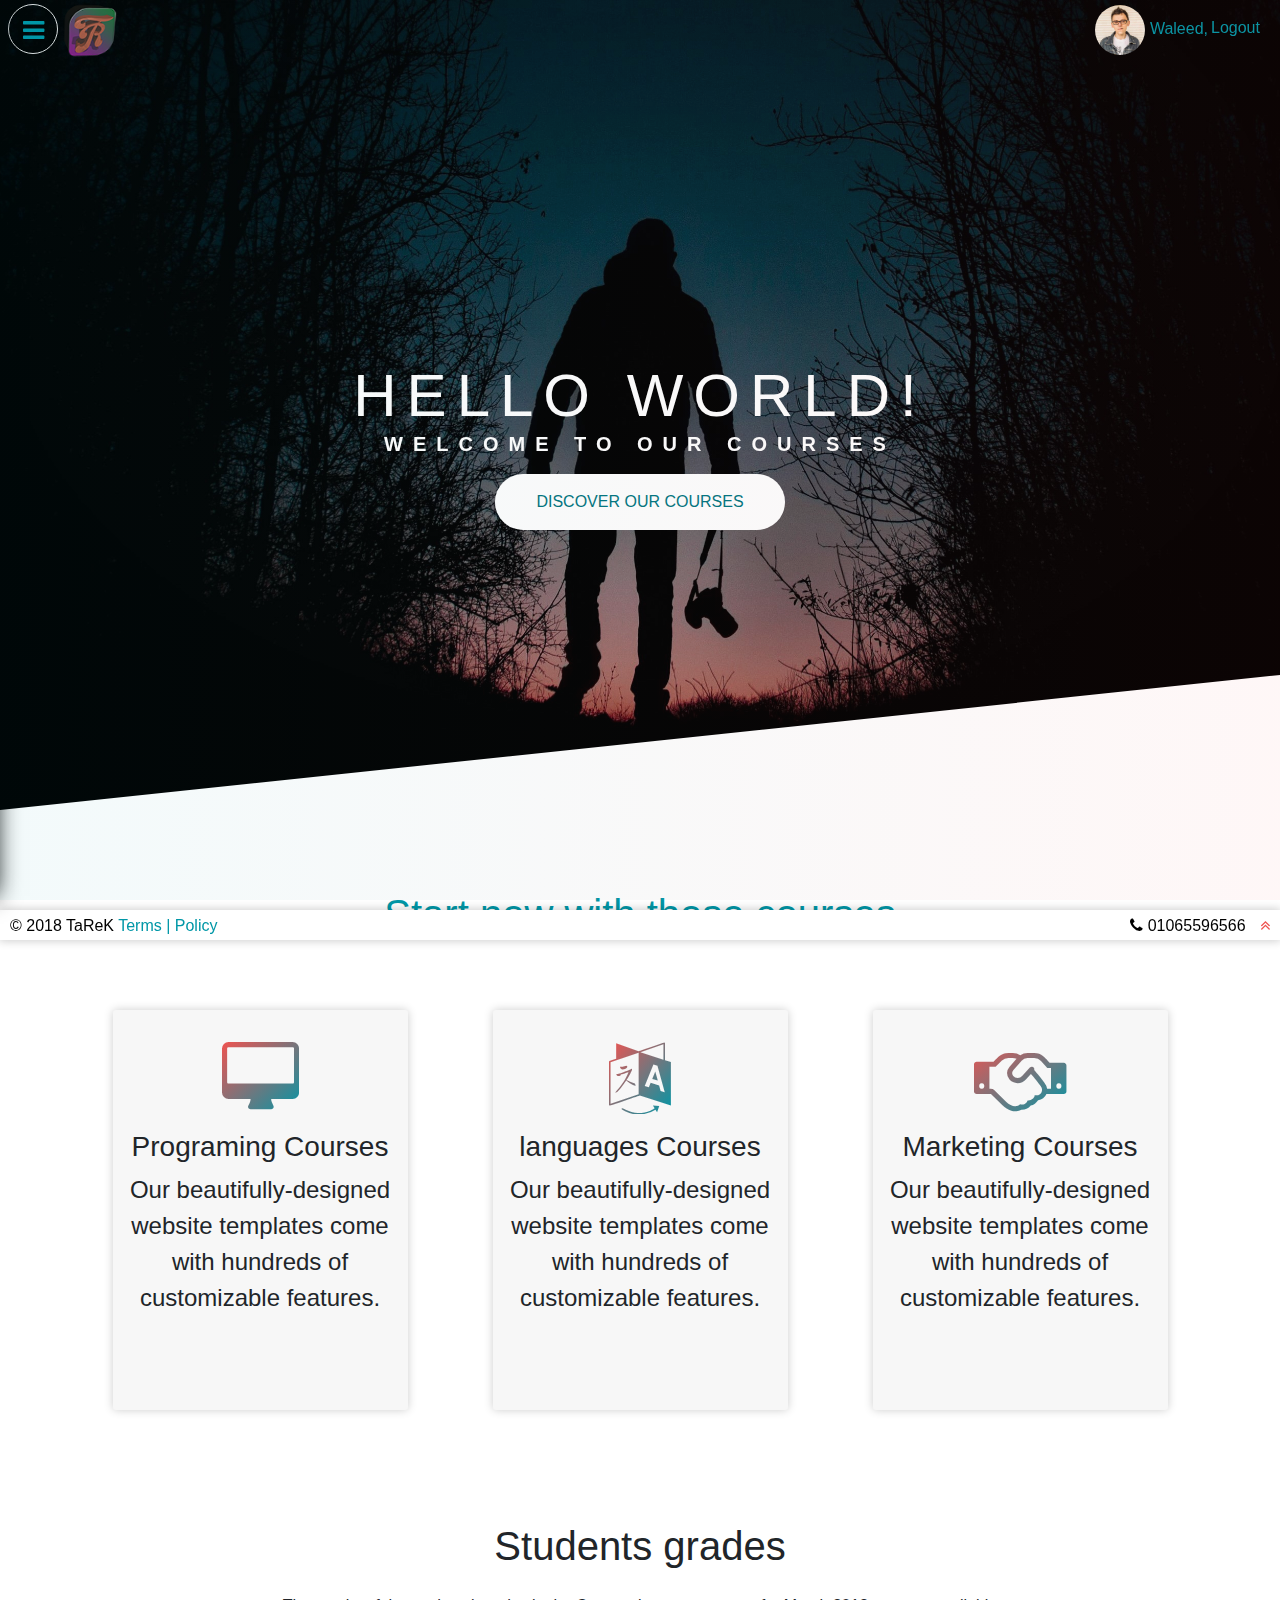
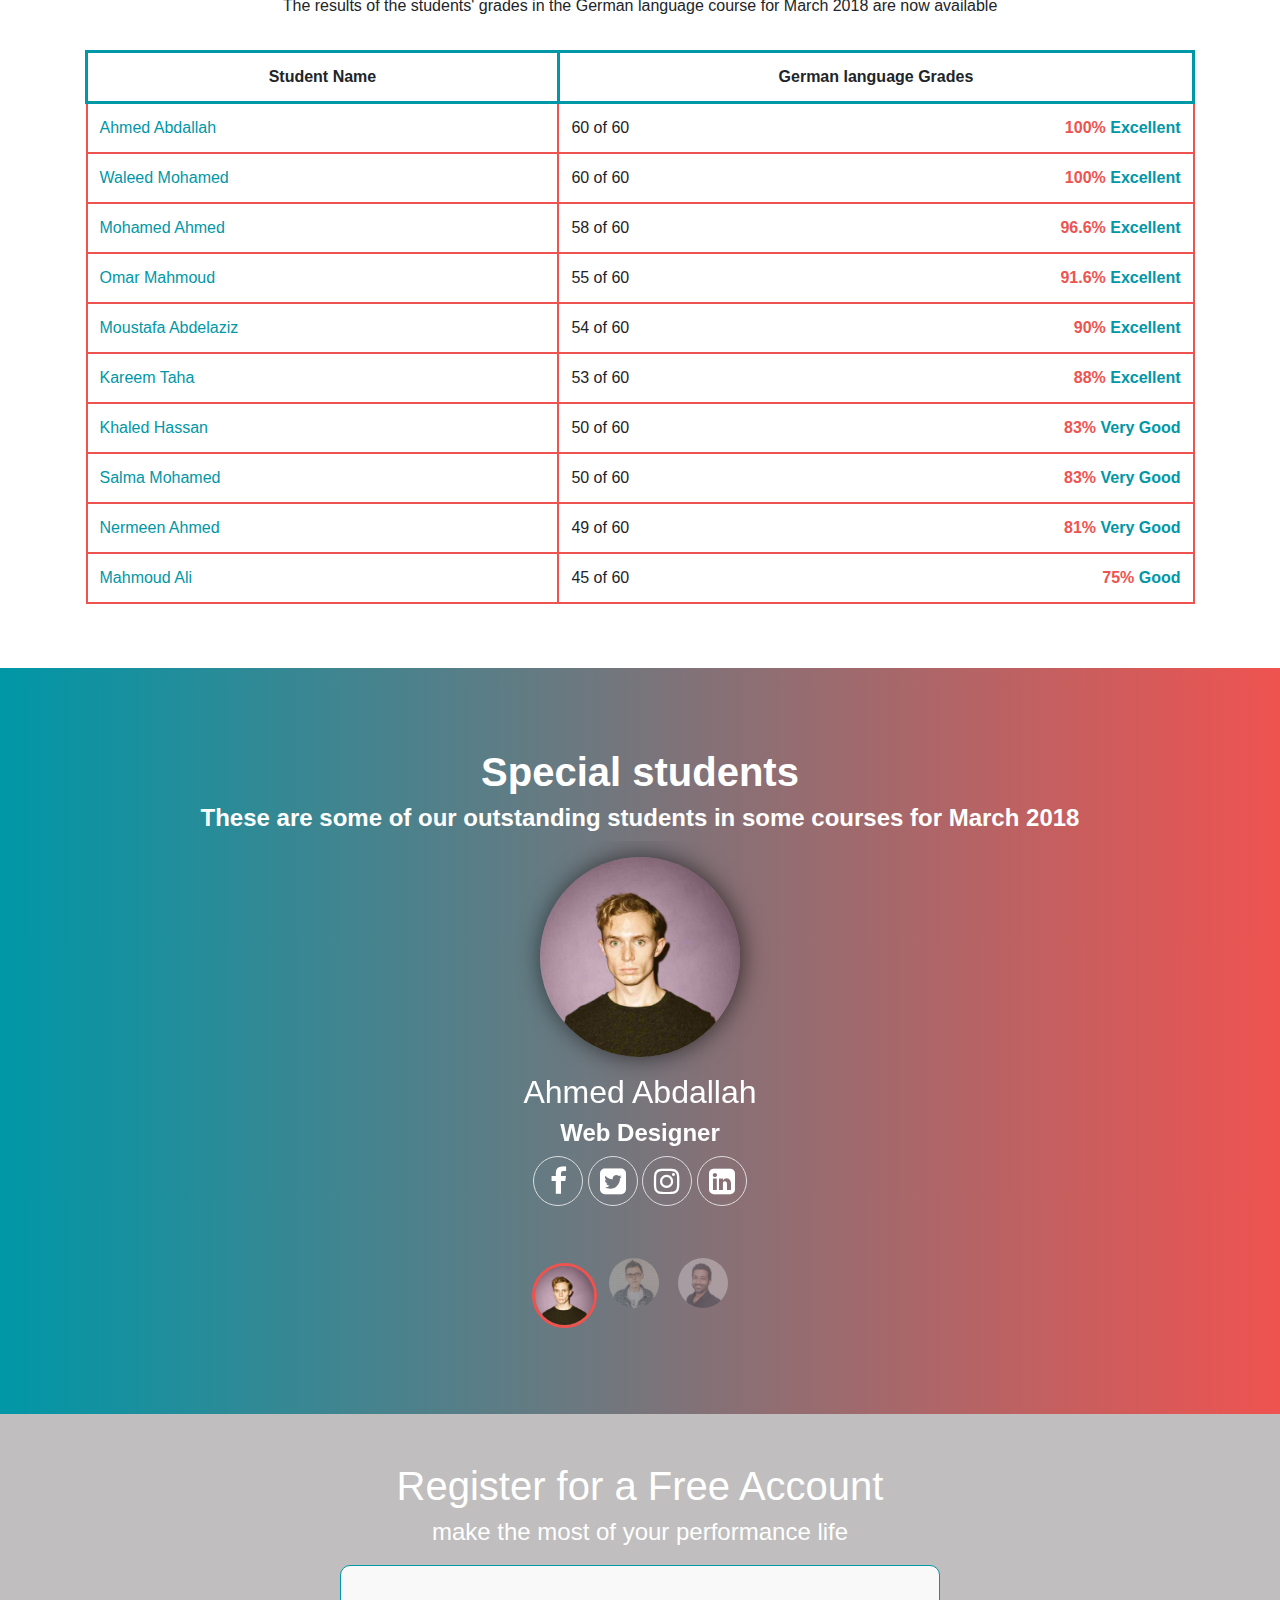
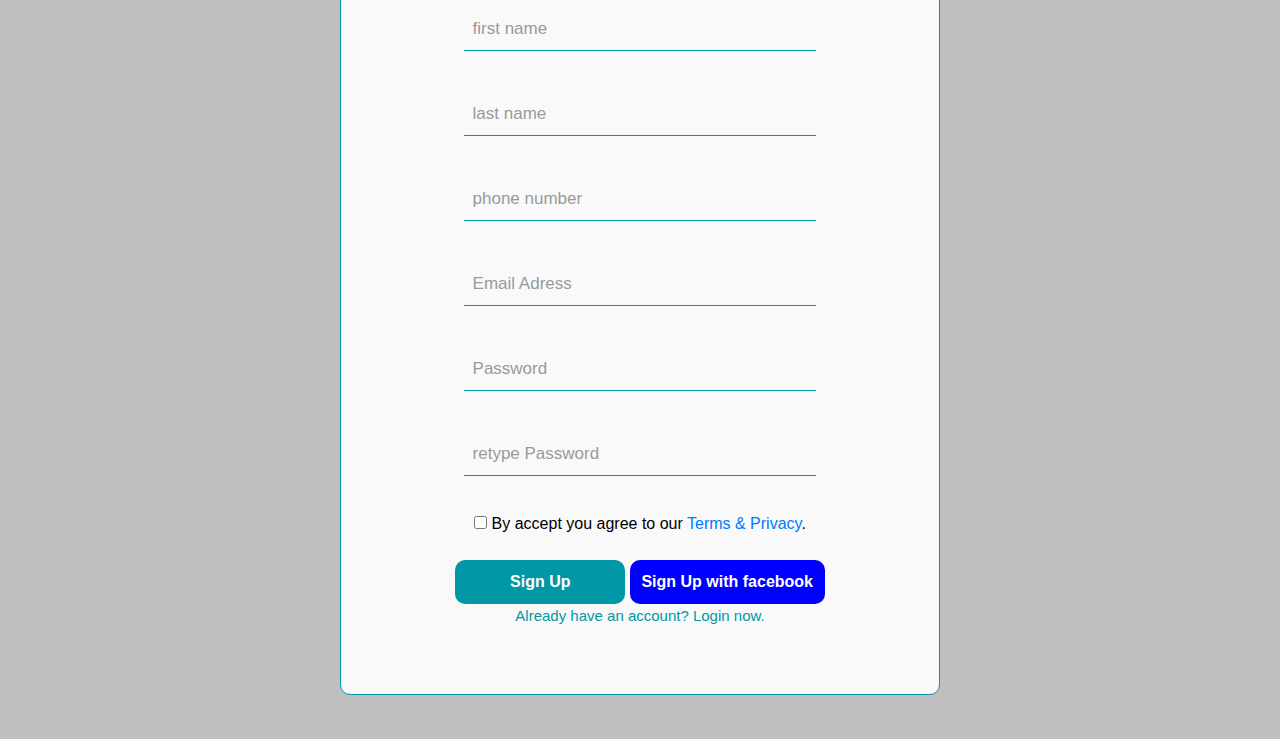
==== commit 22f713dd: "fix login" ====
--- a/index.html
+++ b/index.html
@@ -52,7 +52,7 @@
     
     <div class="user">
       <a href="#" class="user-pic" data-popup="waleed-popup">
-        <img src="img/students/waleed.jpg" title="comrec logo">
+        <img src="img/students/waleed.jpg" title="logo">
       </a>
       <a class="user-name" href="#waleed" id="user-ahmed">Waleed,</a>
     </div>
@@ -802,7 +802,7 @@
             <span class="fi2">Sign Up with facebook</span>
           </button>
           <p class="not-have">
-            <a href="login.html" data-popup="signin-popup">Already have an account? Login now.</a>
+            <a href="login.html">Already have an account? Login now.</a>
    
           </p>
         </form>
